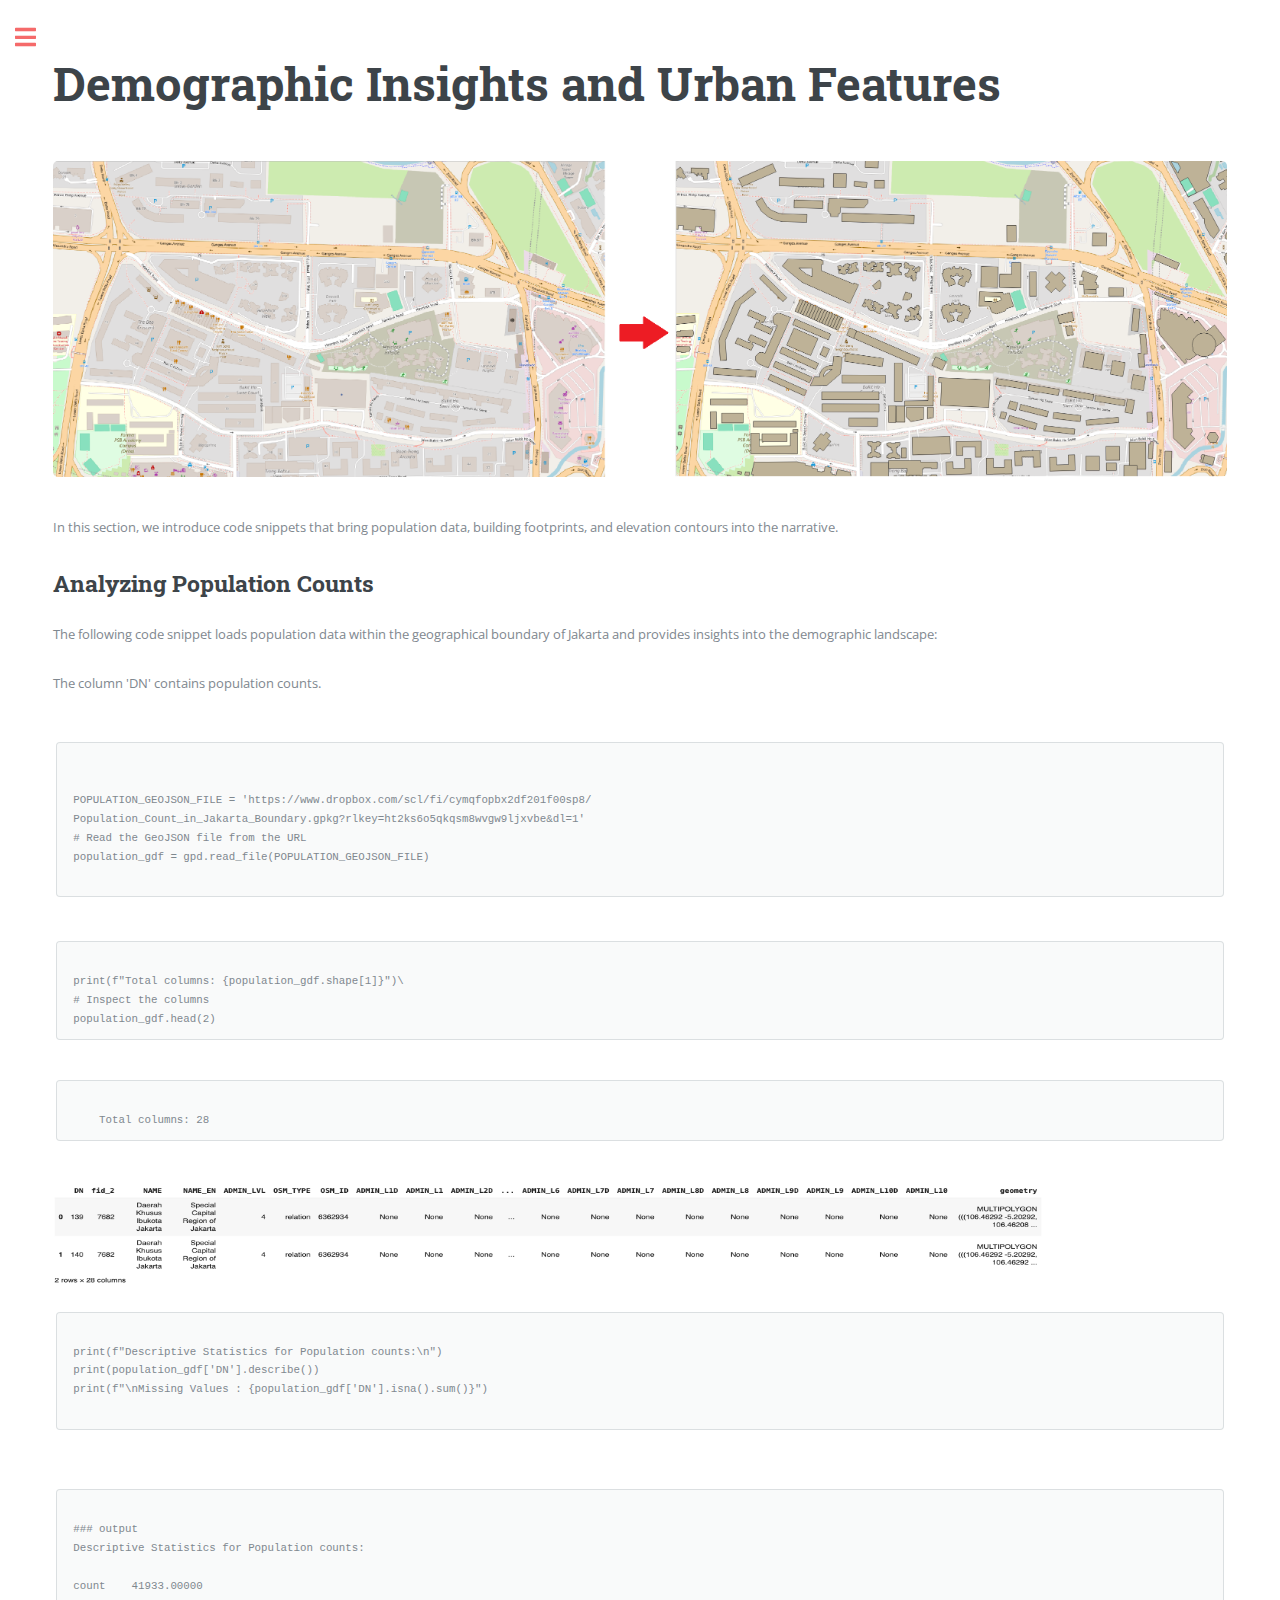
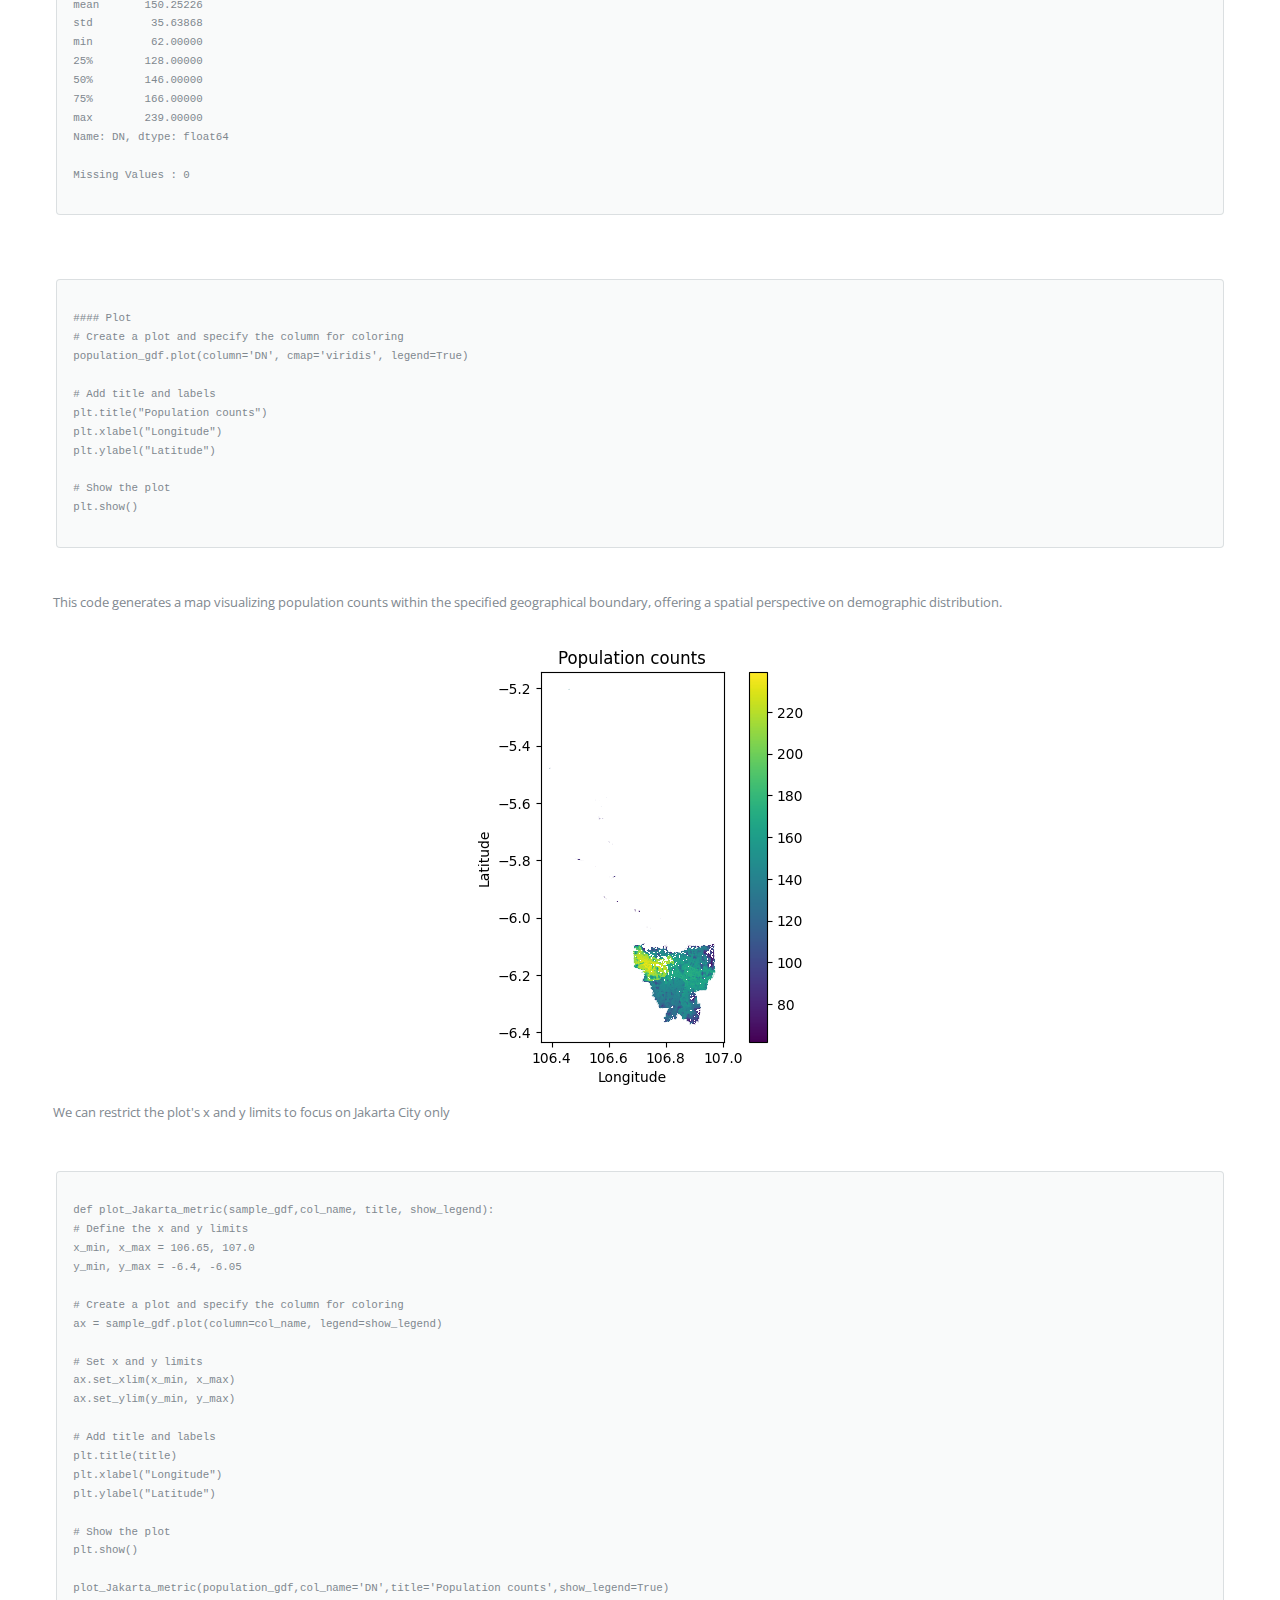
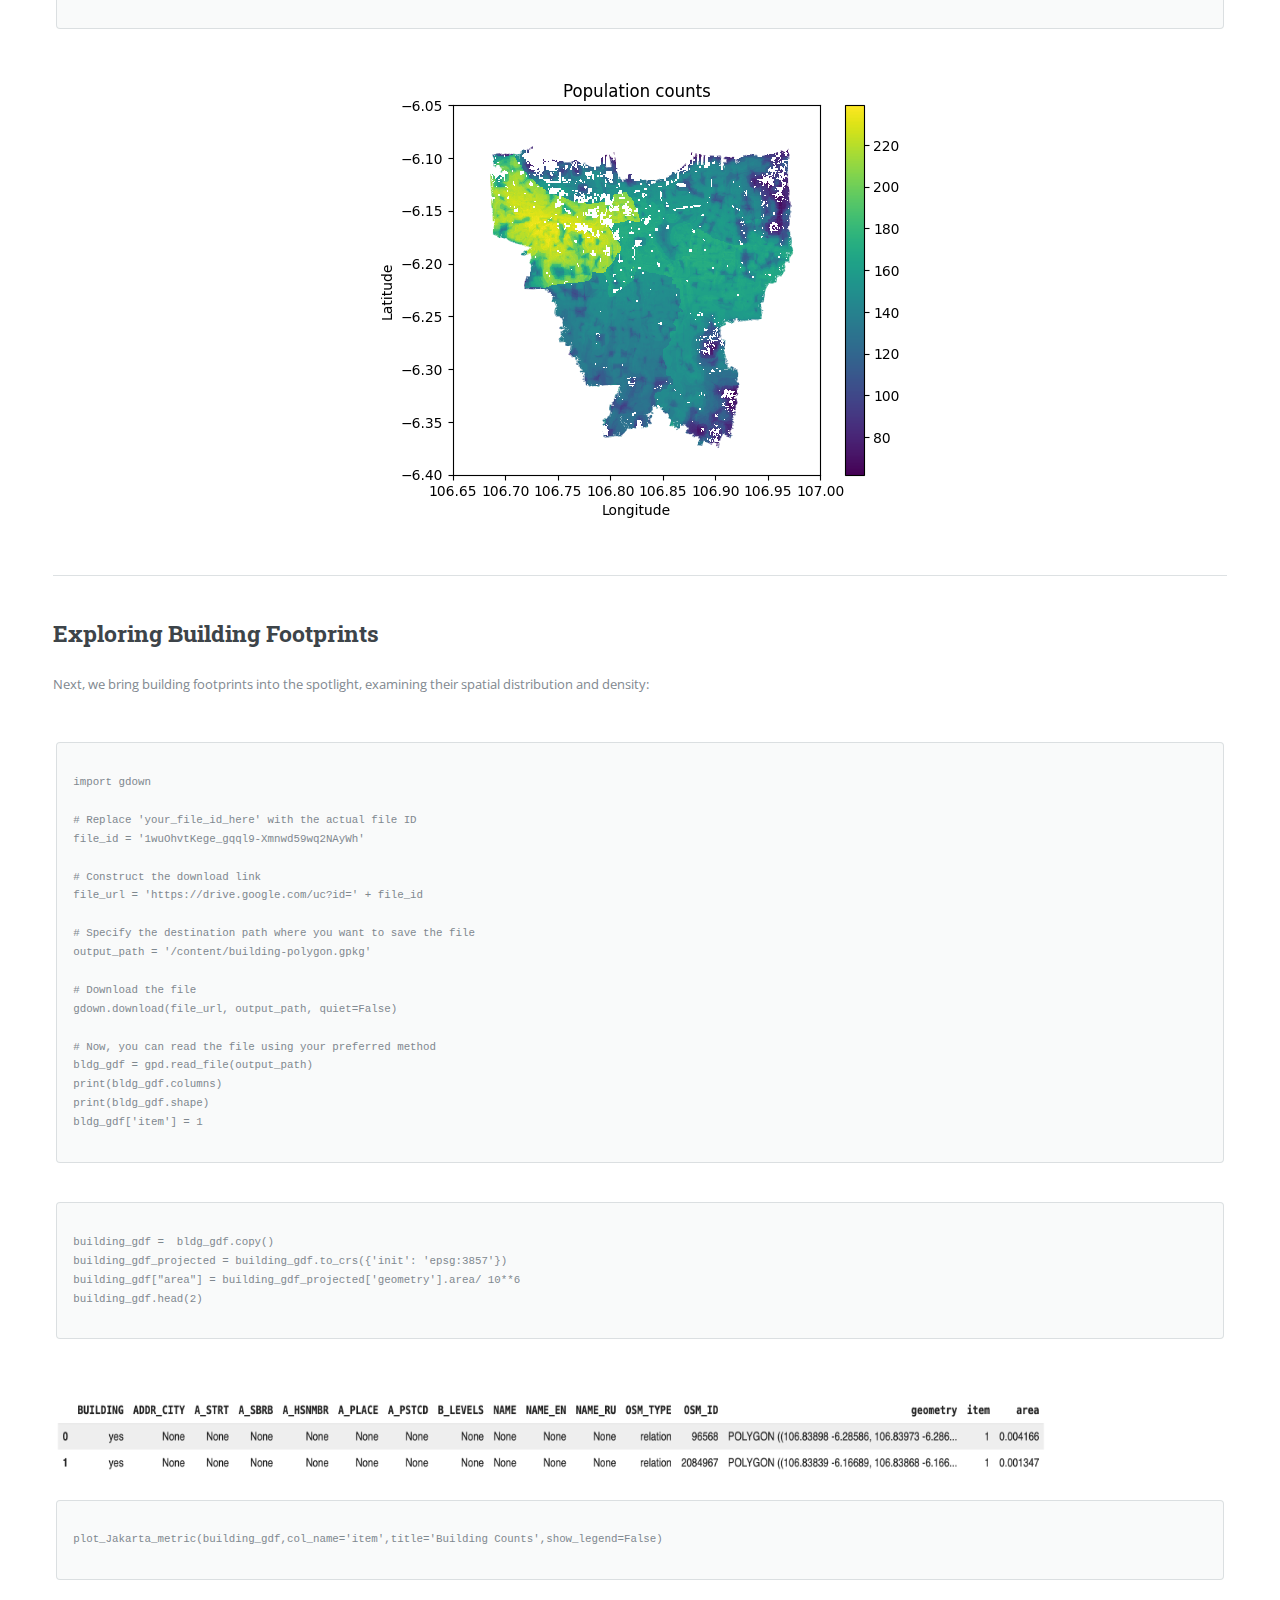
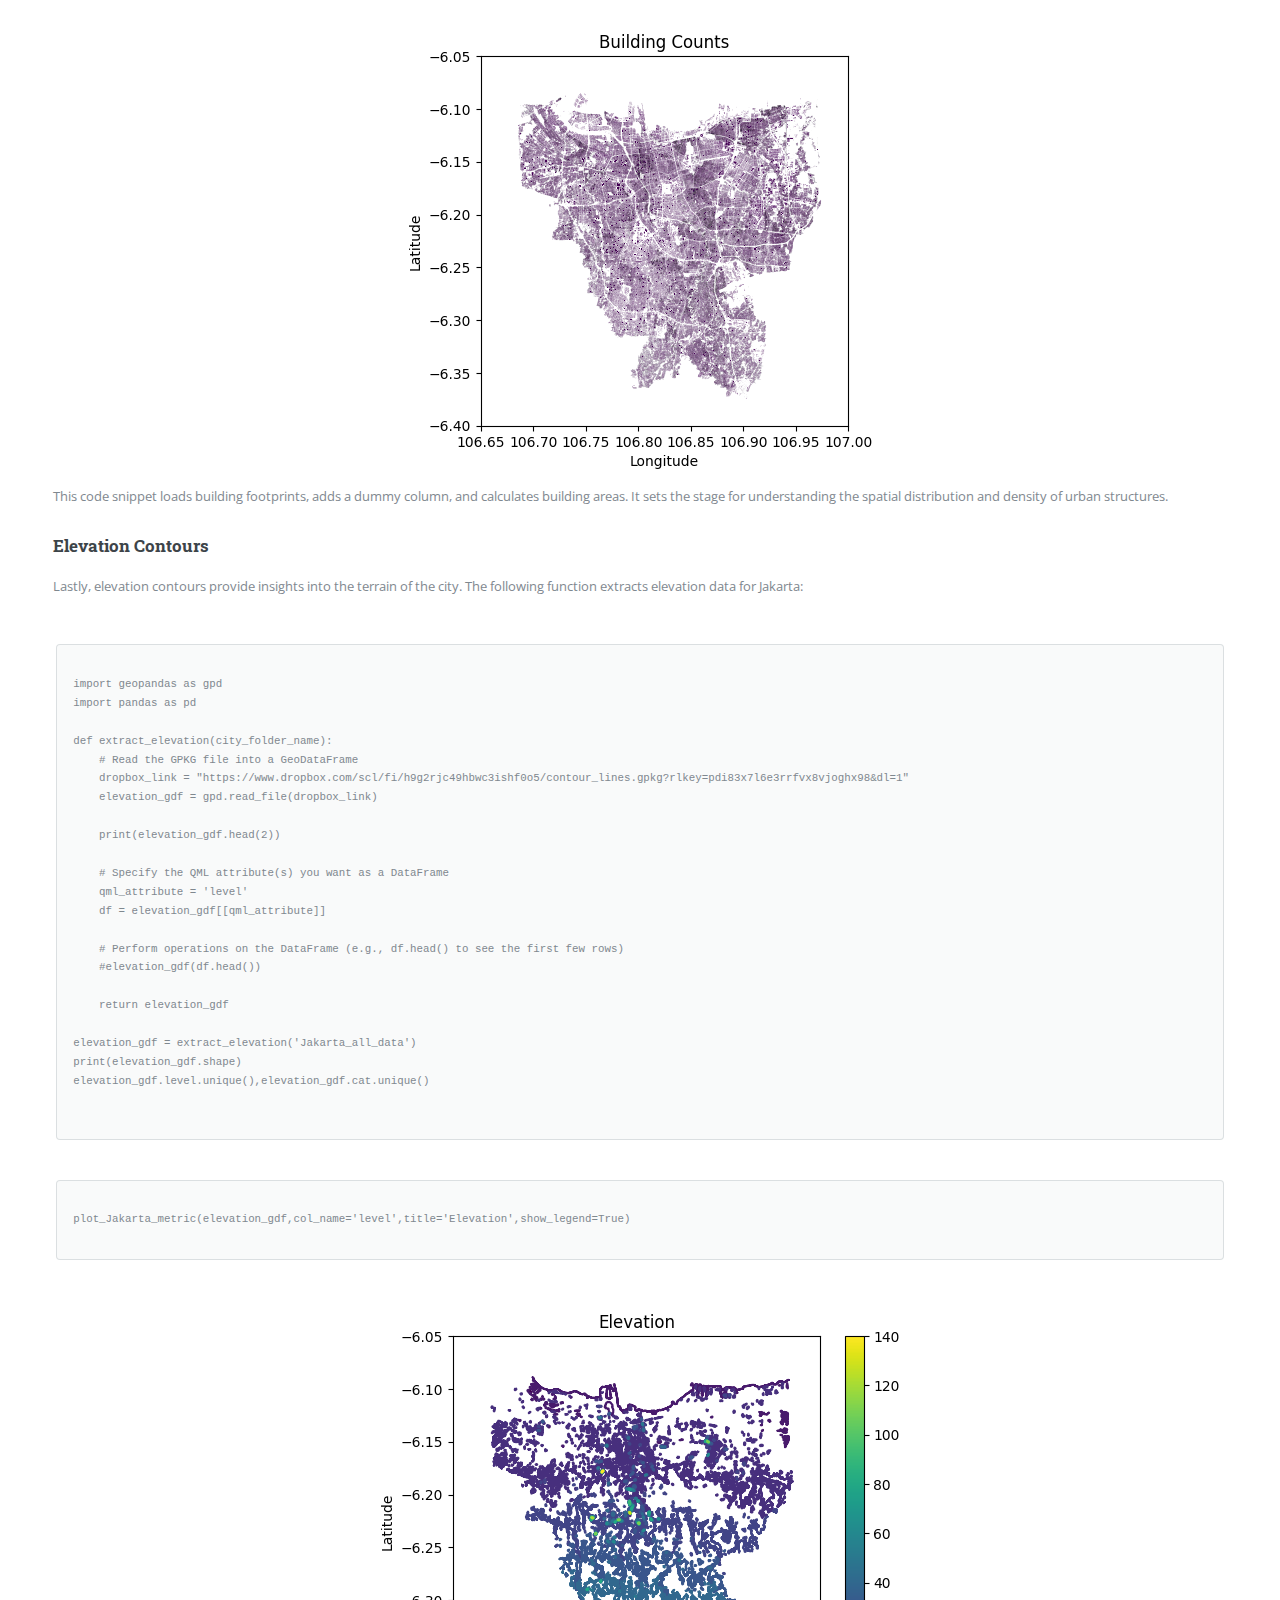
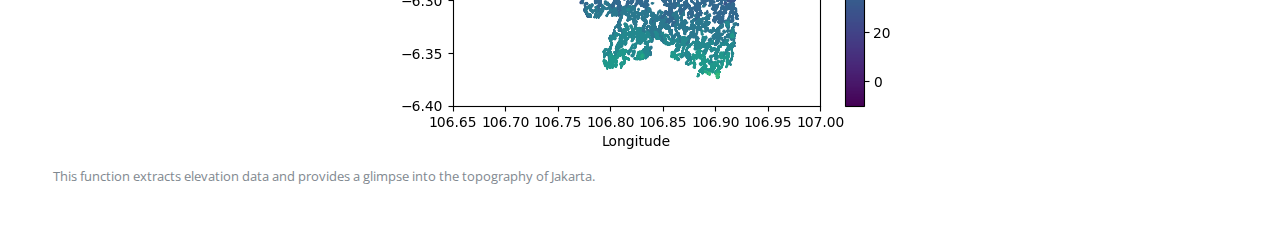
==== demographic_insights.html @ ab436883 "initial commit" ====
<!DOCTYPE HTML>
<!--
	Editorial by HTML5 UP
	html5up.net | @ajlkn
	Free for personal and commercial use under the CCA 3.0 license (html5up.net/license)
-->
<html>
	<head>
		<title>Walkable Southeast Asia</title>
		<meta charset="utf-8" />
		<meta name="viewport" content="width=device-width, initial-scale=1, user-scalable=no" />
		<link rel="stylesheet" href="assets/css/main.css" />
	</head>
	<body class="is-preload">

		<!-- Wrapper -->
			<div id="wrapper">

				<!-- Main -->
					<div id="main">
						<div class="inner">

							<!-- Header -->
							


							<!-- Content -->
								<section>
									<header class="main">
										<h1>Demographic Insights and Urban Features</h1>
									</header>

									<span class="image main"><img src="Picture3.png" alt="" style="width: 100%;" /></span>


                                    <p>In this section, we introduce code snippets that bring population data, building footprints, and elevation contours into the narrative. </p>

									<h2>Analyzing Population Counts </h2>


                                    <p>The following code snippet loads population data within the geographical boundary of Jakarta and provides insights into the demographic landscape: </p>
                                    <p>The column 'DN' contains population counts.</p>
<pre>
    <code>

POPULATION_GEOJSON_FILE = 'https://www.dropbox.com/scl/fi/cymqfopbx2df201f00sp8/
Population_Count_in_Jakarta_Boundary.gpkg?rlkey=ht2ks6o5qkqsm8wvgw9ljxvbe&dl=1'
# Read the GeoJSON file from the URL
population_gdf = gpd.read_file(POPULATION_GEOJSON_FILE)
    </code>
</pre>

<pre>
<code>
print(f"Total columns: {population_gdf.shape[1]}")\
# Inspect the columns
population_gdf.head(2)
</code>

<code>
    Total columns: 28
</code>
</pre>
                                    <img src="Screenshot.png" alt="" width="990" height="100">

<pre>
    <code>
print(f"Descriptive Statistics for Population counts:\n")
print(population_gdf['DN'].describe())
print(f"\nMissing Values : {population_gdf['DN'].isna().sum()}")
    </code>

    <code>
### output
Descriptive Statistics for Population counts:

count    41933.00000
mean       150.25226
std         35.63868
min         62.00000
25%        128.00000
50%        146.00000
75%        166.00000
max        239.00000
Name: DN, dtype: float64

Missing Values : 0
    </code>
</pre>

									


<pre>
    <code>
#### Plot
# Create a plot and specify the column for coloring
population_gdf.plot(column='DN', cmap='viridis', legend=True)

# Add title and labels
plt.title("Population counts")
plt.xlabel("Longitude")
plt.ylabel("Latitude")

# Show the plot
plt.show()
    </code>
</pre>
                                    <p>This code generates a map visualizing population counts within the specified geographical boundary, offering a spatial perspective on demographic distribution. </p>

                                    <div style="text-align: center;">
                                    <img src="population_count.png" alt="">
                                    </div>

                                    <p>We can restrict the plot's x and y limits to focus on Jakarta City only</p>

<pre>
    <code>
def plot_Jakarta_metric(sample_gdf,col_name, title, show_legend):
# Define the x and y limits
x_min, x_max = 106.65, 107.0
y_min, y_max = -6.4, -6.05

# Create a plot and specify the column for coloring
ax = sample_gdf.plot(column=col_name, legend=show_legend)

# Set x and y limits
ax.set_xlim(x_min, x_max)
ax.set_ylim(y_min, y_max)

# Add title and labels
plt.title(title)
plt.xlabel("Longitude")
plt.ylabel("Latitude")

# Show the plot
plt.show()

plot_Jakarta_metric(population_gdf,col_name='DN',title='Population counts',show_legend=True)
    </code>
</pre>
                                    <div style="text-align:center">
                                    <img src="population_jakarta.png" alt="">
                                    </div>
                                    <hr class="major" />

                                    <h2>Exploring Building Footprints </h2>
                                    <p>Next, we bring building footprints into the spotlight, examining their spatial distribution and density: </p>
<pre>
    <code>
import gdown

# Replace 'your_file_id_here' with the actual file ID
file_id = '1wuOhvtKege_gqql9-Xmnwd59wq2NAyWh'

# Construct the download link
file_url = 'https://drive.google.com/uc?id=' + file_id

# Specify the destination path where you want to save the file
output_path = '/content/building-polygon.gpkg'

# Download the file
gdown.download(file_url, output_path, quiet=False)

# Now, you can read the file using your preferred method
bldg_gdf = gpd.read_file(output_path)
print(bldg_gdf.columns)
print(bldg_gdf.shape)
bldg_gdf['item'] = 1
    </code>
    <code>
building_gdf =  bldg_gdf.copy()
building_gdf_projected = building_gdf.to_crs({'init': 'epsg:3857'})
building_gdf["area"] = building_gdf_projected['geometry'].area/ 10**6
building_gdf.head(2)
    </code>
    </pre>
                                    <div>
                                    <img src="building_image.png" alt="" width="995", height="70" >
                                    </div> 

<pre>
    <code>
plot_Jakarta_metric(building_gdf,col_name='item',title='Building Counts',show_legend=False)
    </code>
</pre>

                                    <div style="text-align:center">
                                    <img src="building.png" alt="">
                                    </div>
                                    <p>This code snippet loads building footprints, adds a dummy column, and calculates building areas. It sets the stage for understanding the spatial distribution and density of urban structures. </p>

                                    <h3>Elevation Contours </h3>

                                    <p>Lastly, elevation contours provide insights into the terrain of the city. The following function extracts elevation data for Jakarta:  </p>
<pre>
    <code>
import geopandas as gpd
import pandas as pd

def extract_elevation(city_folder_name):
    # Read the GPKG file into a GeoDataFrame
    dropbox_link = "https://www.dropbox.com/scl/fi/h9g2rjc49hbwc3ishf0o5/contour_lines.gpkg?rlkey=pdi83x7l6e3rrfvx8vjoghx98&dl=1"
    elevation_gdf = gpd.read_file(dropbox_link)

    print(elevation_gdf.head(2))

    # Specify the QML attribute(s) you want as a DataFrame
    qml_attribute = 'level'
    df = elevation_gdf[[qml_attribute]]

    # Perform operations on the DataFrame (e.g., df.head() to see the first few rows)
    #elevation_gdf(df.head())

    return elevation_gdf

elevation_gdf = extract_elevation('Jakarta_all_data')
print(elevation_gdf.shape)
elevation_gdf.level.unique(),elevation_gdf.cat.unique()
        
    </code>
    <code>
plot_Jakarta_metric(elevation_gdf,col_name='level',title='Elevation',show_legend=True)
    </code>
</pre>
                                    <div style="text-align: center;">
                                    <img src="elevation.png" alt="">
                                    </div>

                                        <!-- <Inset elevation function here>  -->
                                        
                                        
                                    <p>This function extracts elevation data and provides a glimpse into the topography of Jakarta.</p>

								</section>

						</div>
					</div>

				<!-- Sidebar -->
					<div id="sidebar">
						<div class="inner">


							<!-- Menu -->
								<nav id="menu">
									<header class="major">
										<h2>Menu</h2>
									</header>
									<ul>
										<li><a href="index.html">Homepage</a></li>
										<li><a href="pedestrian_network.html">Extracting Pedestrian Networks: A Boundary-Based Approach</a></li>
										<li><a href="Unveiling_network.html">Unveiling the Pedestrian Network </a></li>
										<li><a href="Quantifying_walkability.html">Quantifying Walkability: Measuring Network Length </a></li>
										<li><a href="Quantifying2_walkability.html">Quantifying Walkability: Assessing Network Density  </a></li>
										<li><a href="uncovering_intersections.html">Uncovering Intersections: Analyzing Intersection Density</a></li>
										<li><a href="demographic_insights.html">Demographic Insights and Urban Features</a></li>
										<li><a href="unveiling_walkability.html">Unveiling Walkability Metrics: Isochrone Analysis</a></li>
										<li><a href="unveiling_spatial.html">Unveiling Spatial Overlap: Walkability Metrics in Action</a></li>
										<li><a href="datasets.html">Datasets</a></li>
                                        <li><a href="poster.html">UROP Poster</a></li>

                
									</ul>
								</nav>
						</div>
					</div>
			</div>

		<!-- Scripts -->
			<script src="assets/js/jquery.min.js"></script>
			<script src="assets/js/browser.min.js"></script>
			<script src="assets/js/breakpoints.min.js"></script>
			<script src="assets/js/util.js"></script>
			<script src="assets/js/main.js"></script>

	</body>
</html>
---- assets/css/main.css ----
@import url(fontawesome-all.min.css);
@import url("https://fonts.googleapis.com/css?family=Open+Sans:400,600,400italic,600italic|Roboto+Slab:400,700");
/*
	Editorial by HTML5 UP
	html5up.net | @ajlkn
	Free for personal and commercial use under the CCA 3.0 license (html5up.net/license)
*/
html, body, div, span, applet, object,
iframe, h1, h2, h3, h4, h5, h6, p, blockquote,
pre, a, abbr, acronym, address, big, cite,
code, del, dfn, em, img, ins, kbd, q, s, samp,
small, strike, strong, sub, sup, tt, var, b,
u, i, center, dl, dt, dd, ol, ul, li, fieldset,
form, label, legend, table, caption, tbody,
tfoot, thead, tr, th, td, article, aside,
canvas, details, embed, figure, figcaption,
footer, header, hgroup, menu, nav, output, ruby,
section, summary, time, mark, audio, video {
  margin: 0;
  padding: 0;
  border: 0;
  font-size: 100%;
  font: inherit;
  vertical-align: baseline; }

article, aside, details, figcaption, figure,
footer, header, hgroup, menu, nav, section {
  display: block; }

body {
  line-height: 1; }

ol, ul {
  list-style: none; }

blockquote, q {
  quotes: none; }
  blockquote:before, blockquote:after, q:before, q:after {
    content: '';
    content: none; }

table {
  border-collapse: collapse;
  border-spacing: 0; }

body {
  -webkit-text-size-adjust: none; }

mark {
  background-color: transparent;
  color: inherit; }

input::-moz-focus-inner {
  border: 0;
  padding: 0; }

input, select, textarea {
  -moz-appearance: none;
  -webkit-appearance: none;
  -ms-appearance: none;
  appearance: none; }

/* Basic */
@-ms-viewport {
  width: device-width; }

body {
  -ms-overflow-style: scrollbar; }

@media screen and (max-width: 480px) {
  html, body {
    min-width: 320px; } }

html {
  box-sizing: border-box; }

*, *:before, *:after {
  box-sizing: inherit; }

body {
  background: #ffffff; }
  body.is-preload *, body.is-preload *:before, body.is-preload *:after, body.is-resizing *, body.is-resizing *:before, body.is-resizing *:after {
    -moz-animation: none !important;
    -webkit-animation: none !important;
    -ms-animation: none !important;
    animation: none !important;
    -moz-transition: none !important;
    -webkit-transition: none !important;
    -ms-transition: none !important;
    transition: none !important; }

/* Type */
body, input, select, textarea {
  color: #7f888f;
  font-family: "Open Sans", sans-serif;
  font-size: 13pt;
  font-weight: 400;
  line-height: 1.65; }
  @media screen and (max-width: 1680px) {
    body, input, select, textarea {
      font-size: 11pt; } }
  @media screen and (max-width: 1280px) {
    body, input, select, textarea {
      font-size: 10pt; } }
  @media screen and (max-width: 360px) {
    body, input, select, textarea {
      font-size: 9pt; } }

a {
  -moz-transition: color 0.2s ease-in-out, border-bottom-color 0.2s ease-in-out;
  -webkit-transition: color 0.2s ease-in-out, border-bottom-color 0.2s ease-in-out;
  -ms-transition: color 0.2s ease-in-out, border-bottom-color 0.2s ease-in-out;
  transition: color 0.2s ease-in-out, border-bottom-color 0.2s ease-in-out;
  border-bottom: dotted 1px;
  color: #f56a6a;
  text-decoration: none; }
  a:hover {
    border-bottom-color: #f56a6a;
    color: #f56a6a !important; }
    a:hover strong {
      color: inherit; }

strong, b {
  color: #3d4449;
  font-weight: 600; }

em, i {
  font-style: italic; }

p {
  margin: 0 0 2em 0; }

h1, h2, h3, h4, h5, h6 {
  color: #3d4449;
  font-family: "Roboto Slab", serif;
  font-weight: 700;
  line-height: 1.5;
  margin: 0 0 1em 0; }
  h1 a, h2 a, h3 a, h4 a, h5 a, h6 a {
    color: inherit;
    text-decoration: none;
    border-bottom: 0; }

h1 {
  font-size: 4em;
  margin: 0 0 0.5em 0;
  line-height: 1.3; }

h2 {
  font-size: 1.75em; }

h3 {
  font-size: 1.25em; }

h4 {
  font-size: 1.1em; }

h5 {
  font-size: 0.9em; }

h6 {
  font-size: 0.7em; }

@media screen and (max-width: 1680px) {
  h1 {
    font-size: 3.5em; } }

@media screen and (max-width: 980px) {
  h1 {
    font-size: 3.25em; } }

@media screen and (max-width: 736px) {
  h1 {
    font-size: 2em;
    line-height: 1.4; }
  h2 {
    font-size: 1.5em; } }

sub {
  font-size: 0.8em;
  position: relative;
  top: 0.5em; }

sup {
  font-size: 0.8em;
  position: relative;
  top: -0.5em; }

blockquote {
  border-left: solid 3px rgba(210, 215, 217, 0.75);
  font-style: italic;
  margin: 0 0 2em 0;
  padding: 0.5em 0 0.5em 2em; }

code {
  background: rgba(230, 235, 237, 0.25);
  border-radius: 0.375em;
  border: solid 1px rgba(210, 215, 217, 0.75);
  font-family: "Courier New", monospace;
  font-size: 0.9em;
  margin: 0 0.25em;
  padding: 0.25em 0.65em; }

pre {
  -webkit-overflow-scrolling: touch;
  font-family: "Courier New", monospace;
  font-size: 0.9em;
  margin: 0 0 2em 0; }
  pre code {
    display: block;
    line-height: 1.75;
    padding: 1em 1.5em;
    overflow-x: visible; 

  }


hr {
  border: 0;
  border-bottom: solid 1px rgba(210, 215, 217, 0.75);
  margin: 2em 0; }
  hr.major {
    margin: 3em 0; }

.align-left {
  text-align: left; }

.align-center {
  text-align: center; }

.align-right {
  text-align: right; }

/* Row */
.row {
  display: flex;
  flex-wrap: wrap;
  box-sizing: border-box;
  align-items: stretch; }
  .row > * {
    box-sizing: border-box; }
  .row.gtr-uniform > * > :last-child {
    margin-bottom: 0; }
  .row.aln-left {
    justify-content: flex-start; }
  .row.aln-center {
    justify-content: center; }
  .row.aln-right {
    justify-content: flex-end; }
  .row.aln-top {
    align-items: flex-start; }
  .row.aln-middle {
    align-items: center; }
  .row.aln-bottom {
    align-items: flex-end; }
  .row > .imp {
    order: -1; }
  .row > .col-1 {
    width: 8.33333%; }
  .row > .off-1 {
    margin-left: 8.33333%; }
  .row > .col-2 {
    width: 16.66667%; }
  .row > .off-2 {
    margin-left: 16.66667%; }
  .row > .col-3 {
    width: 25%; }
  .row > .off-3 {
    margin-left: 25%; }
  .row > .col-4 {
    width: 33.33333%; }
  .row > .off-4 {
    margin-left: 33.33333%; }
  .row > .col-5 {
    width: 41.66667%; }
  .row > .off-5 {
    margin-left: 41.66667%; }
  .row > .col-6 {
    width: 50%; }
  .row > .off-6 {
    margin-left: 50%; }
  .row > .col-7 {
    width: 58.33333%; }
  .row > .off-7 {
    margin-left: 58.33333%; }
  .row > .col-8 {
    width: 66.66667%; }
  .row > .off-8 {
    margin-left: 66.66667%; }
  .row > .col-9 {
    width: 75%; }
  .row > .off-9 {
    margin-left: 75%; }
  .row > .col-10 {
    width: 83.33333%; }
  .row > .off-10 {
    margin-left: 83.33333%; }
  .row > .col-11 {
    width: 91.66667%; }
  .row > .off-11 {
    margin-left: 91.66667%; }
  .row > .col-12 {
    width: 100%; }
  .row > .off-12 {
    margin-left: 100%; }
  .row.gtr-0 {
    margin-top: 0;
    margin-left: 0em; }
    .row.gtr-0 > * {
      padding: 0 0 0 0em; }
    .row.gtr-0.gtr-uniform {
      margin-top: 0em; }
      .row.gtr-0.gtr-uniform > * {
        padding-top: 0em; }
  .row.gtr-25 {
    margin-top: 0;
    margin-left: -0.375em; }
    .row.gtr-25 > * {
      padding: 0 0 0 0.375em; }
    .row.gtr-25.gtr-uniform {
      margin-top: -0.375em; }
      .row.gtr-25.gtr-uniform > * {
        padding-top: 0.375em; }
  .row.gtr-50 {
    margin-top: 0;
    margin-left: -0.75em; }
    .row.gtr-50 > * {
      padding: 0 0 0 0.75em; }
    .row.gtr-50.gtr-uniform {
      margin-top: -0.75em; }
      .row.gtr-50.gtr-uniform > * {
        padding-top: 0.75em; }
  .row {
    margin-top: 0;
    margin-left: -1.5em; }
    .row > * {
      padding: 0 0 0 1.5em; }
    .row.gtr-uniform {
      margin-top: -1.5em; }
      .row.gtr-uniform > * {
        padding-top: 1.5em; }
  .row.gtr-150 {
    margin-top: 0;
    margin-left: -2.25em; }
    .row.gtr-150 > * {
      padding: 0 0 0 2.25em; }
    .row.gtr-150.gtr-uniform {
      margin-top: -2.25em; }
      .row.gtr-150.gtr-uniform > * {
        padding-top: 2.25em; }
  .row.gtr-200 {
    margin-top: 0;
    margin-left: -3em; }
    .row.gtr-200 > * {
      padding: 0 0 0 3em; }
    .row.gtr-200.gtr-uniform {
      margin-top: -3em; }
      .row.gtr-200.gtr-uniform > * {
        padding-top: 3em; }
  @media screen and (max-width: 1680px) {
    .row {
      display: flex;
      flex-wrap: wrap;
      box-sizing: border-box;
      align-items: stretch; }
      .row > * {
        box-sizing: border-box; }
      .row.gtr-uniform > * > :last-child {
        margin-bottom: 0; }
      .row.aln-left {
        justify-content: flex-start; }
      .row.aln-center {
        justify-content: center; }
      .row.aln-right {
        justify-content: flex-end; }
      .row.aln-top {
        align-items: flex-start; }
      .row.aln-middle {
        align-items: center; }
      .row.aln-bottom {
        align-items: flex-end; }
      .row > .imp-xlarge {
        order: -1; }
      .row > .col-1-xlarge {
        width: 8.33333%; }
      .row > .off-1-xlarge {
        margin-left: 8.33333%; }
      .row > .col-2-xlarge {
        width: 16.66667%; }
      .row > .off-2-xlarge {
        margin-left: 16.66667%; }
      .row > .col-3-xlarge {
        width: 25%; }
      .row > .off-3-xlarge {
        margin-left: 25%; }
      .row > .col-4-xlarge {
        width: 33.33333%; }
      .row > .off-4-xlarge {
        margin-left: 33.33333%; }
      .row > .col-5-xlarge {
        width: 41.66667%; }
      .row > .off-5-xlarge {
        margin-left: 41.66667%; }
      .row > .col-6-xlarge {
        width: 50%; }
      .row > .off-6-xlarge {
        margin-left: 50%; }
      .row > .col-7-xlarge {
        width: 58.33333%; }
      .row > .off-7-xlarge {
        margin-left: 58.33333%; }
      .row > .col-8-xlarge {
        width: 66.66667%; }
      .row > .off-8-xlarge {
        margin-left: 66.66667%; }
      .row > .col-9-xlarge {
        width: 75%; }
      .row > .off-9-xlarge {
        margin-left: 75%; }
      .row > .col-10-xlarge {
        width: 83.33333%; }
      .row > .off-10-xlarge {
        margin-left: 83.33333%; }
      .row > .col-11-xlarge {
        width: 91.66667%; }
      .row > .off-11-xlarge {
        margin-left: 91.66667%; }
      .row > .col-12-xlarge {
        width: 100%; }
      .row > .off-12-xlarge {
        margin-left: 100%; }
      .row.gtr-0 {
        margin-top: 0;
        margin-left: 0em; }
        .row.gtr-0 > * {
          padding: 0 0 0 0em; }
        .row.gtr-0.gtr-uniform {
          margin-top: 0em; }
          .row.gtr-0.gtr-uniform > * {
            padding-top: 0em; }
      .row.gtr-25 {
        margin-top: 0;
        margin-left: -0.375em; }
        .row.gtr-25 > * {
          padding: 0 0 0 0.375em; }
        .row.gtr-25.gtr-uniform {
          margin-top: -0.375em; }
          .row.gtr-25.gtr-uniform > * {
            padding-top: 0.375em; }
      .row.gtr-50 {
        margin-top: 0;
        margin-left: -0.75em; }
        .row.gtr-50 > * {
          padding: 0 0 0 0.75em; }
        .row.gtr-50.gtr-uniform {
          margin-top: -0.75em; }
          .row.gtr-50.gtr-uniform > * {
            padding-top: 0.75em; }
      .row {
        margin-top: 0;
        margin-left: -1.5em; }
        .row > * {
          padding: 0 0 0 1.5em; }
        .row.gtr-uniform {
          margin-top: -1.5em; }
          .row.gtr-uniform > * {
            padding-top: 1.5em; }
      .row.gtr-150 {
        margin-top: 0;
        margin-left: -2.25em; }
        .row.gtr-150 > * {
          padding: 0 0 0 2.25em; }
        .row.gtr-150.gtr-uniform {
          margin-top: -2.25em; }
          .row.gtr-150.gtr-uniform > * {
            padding-top: 2.25em; }
      .row.gtr-200 {
        margin-top: 0;
        margin-left: -3em; }
        .row.gtr-200 > * {
          padding: 0 0 0 3em; }
        .row.gtr-200.gtr-uniform {
          margin-top: -3em; }
          .row.gtr-200.gtr-uniform > * {
            padding-top: 3em; } }
  @media screen and (max-width: 1280px) {
    .row {
      display: flex;
      flex-wrap: wrap;
      box-sizing: border-box;
      align-items: stretch; }
      .row > * {
        box-sizing: border-box; }
      .row.gtr-uniform > * > :last-child {
        margin-bottom: 0; }
      .row.aln-left {
        justify-content: flex-start; }
      .row.aln-center {
        justify-content: center; }
      .row.aln-right {
        justify-content: flex-end; }
      .row.aln-top {
        align-items: flex-start; }
      .row.aln-middle {
        align-items: center; }
      .row.aln-bottom {
        align-items: flex-end; }
      .row > .imp-large {
        order: -1; }
      .row > .col-1-large {
        width: 8.33333%; }
      .row > .off-1-large {
        margin-left: 8.33333%; }
      .row > .col-2-large {
        width: 16.66667%; }
      .row > .off-2-large {
        margin-left: 16.66667%; }
      .row > .col-3-large {
        width: 25%; }
      .row > .off-3-large {
        margin-left: 25%; }
      .row > .col-4-large {
        width: 33.33333%; }
      .row > .off-4-large {
        margin-left: 33.33333%; }
      .row > .col-5-large {
        width: 41.66667%; }
      .row > .off-5-large {
        margin-left: 41.66667%; }
      .row > .col-6-large {
        width: 50%; }
      .row > .off-6-large {
        margin-left: 50%; }
      .row > .col-7-large {
        width: 58.33333%; }
      .row > .off-7-large {
        margin-left: 58.33333%; }
      .row > .col-8-large {
        width: 66.66667%; }
      .row > .off-8-large {
        margin-left: 66.66667%; }
      .row > .col-9-large {
        width: 75%; }
      .row > .off-9-large {
        margin-left: 75%; }
      .row > .col-10-large {
        width: 83.33333%; }
      .row > .off-10-large {
        margin-left: 83.33333%; }
      .row > .col-11-large {
        width: 91.66667%; }
      .row > .off-11-large {
        margin-left: 91.66667%; }
      .row > .col-12-large {
        width: 100%; }
      .row > .off-12-large {
        margin-left: 100%; }
      .row.gtr-0 {
        margin-top: 0;
        margin-left: 0em; }
        .row.gtr-0 > * {
          padding: 0 0 0 0em; }
        .row.gtr-0.gtr-uniform {
          margin-top: 0em; }
          .row.gtr-0.gtr-uniform > * {
            padding-top: 0em; }
      .row.gtr-25 {
        margin-top: 0;
        margin-left: -0.375em; }
        .row.gtr-25 > * {
          padding: 0 0 0 0.375em; }
        .row.gtr-25.gtr-uniform {
          margin-top: -0.375em; }
          .row.gtr-25.gtr-uniform > * {
            padding-top: 0.375em; }
      .row.gtr-50 {
        margin-top: 0;
        margin-left: -0.75em; }
        .row.gtr-50 > * {
          padding: 0 0 0 0.75em; }
        .row.gtr-50.gtr-uniform {
          margin-top: -0.75em; }
          .row.gtr-50.gtr-uniform > * {
            padding-top: 0.75em; }
      .row {
        margin-top: 0;
        margin-left: -1.5em; }
        .row > * {
          padding: 0 0 0 1.5em; }
        .row.gtr-uniform {
          margin-top: -1.5em; }
          .row.gtr-uniform > * {
            padding-top: 1.5em; }
      .row.gtr-150 {
        margin-top: 0;
        margin-left: -2.25em; }
        .row.gtr-150 > * {
          padding: 0 0 0 2.25em; }
        .row.gtr-150.gtr-uniform {
          margin-top: -2.25em; }
          .row.gtr-150.gtr-uniform > * {
            padding-top: 2.25em; }
      .row.gtr-200 {
        margin-top: 0;
        margin-left: -3em; }
        .row.gtr-200 > * {
          padding: 0 0 0 3em; }
        .row.gtr-200.gtr-uniform {
          margin-top: -3em; }
          .row.gtr-200.gtr-uniform > * {
            padding-top: 3em; } }
  @media screen and (max-width: 980px) {
    .row {
      display: flex;
      flex-wrap: wrap;
      box-sizing: border-box;
      align-items: stretch; }
      .row > * {
        box-sizing: border-box; }
      .row.gtr-uniform > * > :last-child {
        margin-bottom: 0; }
      .row.aln-left {
        justify-content: flex-start; }
      .row.aln-center {
        justify-content: center; }
      .row.aln-right {
        justify-content: flex-end; }
      .row.aln-top {
        align-items: flex-start; }
      .row.aln-middle {
        align-items: center; }
      .row.aln-bottom {
        align-items: flex-end; }
      .row > .imp-medium {
        order: -1; }
      .row > .col-1-medium {
        width: 8.33333%; }
      .row > .off-1-medium {
        margin-left: 8.33333%; }
      .row > .col-2-medium {
        width: 16.66667%; }
      .row > .off-2-medium {
        margin-left: 16.66667%; }
      .row > .col-3-medium {
        width: 25%; }
      .row > .off-3-medium {
        margin-left: 25%; }
      .row > .col-4-medium {
        width: 33.33333%; }
      .row > .off-4-medium {
        margin-left: 33.33333%; }
      .row > .col-5-medium {
        width: 41.66667%; }
      .row > .off-5-medium {
        margin-left: 41.66667%; }
      .row > .col-6-medium {
        width: 50%; }
      .row > .off-6-medium {
        margin-left: 50%; }
      .row > .col-7-medium {
        width: 58.33333%; }
      .row > .off-7-medium {
        margin-left: 58.33333%; }
      .row > .col-8-medium {
        width: 66.66667%; }
      .row > .off-8-medium {
        margin-left: 66.66667%; }
      .row > .col-9-medium {
        width: 75%; }
      .row > .off-9-medium {
        margin-left: 75%; }
      .row > .col-10-medium {
        width: 83.33333%; }
      .row > .off-10-medium {
        margin-left: 83.33333%; }
      .row > .col-11-medium {
        width: 91.66667%; }
      .row > .off-11-medium {
        margin-left: 91.66667%; }
      .row > .col-12-medium {
        width: 100%; }
      .row > .off-12-medium {
        margin-left: 100%; }
      .row.gtr-0 {
        margin-top: 0;
        margin-left: 0em; }
        .row.gtr-0 > * {
          padding: 0 0 0 0em; }
        .row.gtr-0.gtr-uniform {
          margin-top: 0em; }
          .row.gtr-0.gtr-uniform > * {
            padding-top: 0em; }
      .row.gtr-25 {
        margin-top: 0;
        margin-left: -0.375em; }
        .row.gtr-25 > * {
          padding: 0 0 0 0.375em; }
        .row.gtr-25.gtr-uniform {
          margin-top: -0.375em; }
          .row.gtr-25.gtr-uniform > * {
            padding-top: 0.375em; }
      .row.gtr-50 {
        margin-top: 0;
        margin-left: -0.75em; }
        .row.gtr-50 > * {
          padding: 0 0 0 0.75em; }
        .row.gtr-50.gtr-uniform {
          margin-top: -0.75em; }
          .row.gtr-50.gtr-uniform > * {
            padding-top: 0.75em; }
      .row {
        margin-top: 0;
        margin-left: -1.5em; }
        .row > * {
          padding: 0 0 0 1.5em; }
        .row.gtr-uniform {
          margin-top: -1.5em; }
          .row.gtr-uniform > * {
            padding-top: 1.5em; }
      .row.gtr-150 {
        margin-top: 0;
        margin-left: -2.25em; }
        .row.gtr-150 > * {
          padding: 0 0 0 2.25em; }
        .row.gtr-150.gtr-uniform {
          margin-top: -2.25em; }
          .row.gtr-150.gtr-uniform > * {
            padding-top: 2.25em; }
      .row.gtr-200 {
        margin-top: 0;
        margin-left: -3em; }
        .row.gtr-200 > * {
          padding: 0 0 0 3em; }
        .row.gtr-200.gtr-uniform {
          margin-top: -3em; }
          .row.gtr-200.gtr-uniform > * {
            padding-top: 3em; } }
  @media screen and (max-width: 736px) {
    .row {
      display: flex;
      flex-wrap: wrap;
      box-sizing: border-box;
      align-items: stretch; }
      .row > * {
        box-sizing: border-box; }
      .row.gtr-uniform > * > :last-child {
        margin-bottom: 0; }
      .row.aln-left {
        justify-content: flex-start; }
      .row.aln-center {
        justify-content: center; }
      .row.aln-right {
        justify-content: flex-end; }
      .row.aln-top {
        align-items: flex-start; }
      .row.aln-middle {
        align-items: center; }
      .row.aln-bottom {
        align-items: flex-end; }
      .row > .imp-small {
        order: -1; }
      .row > .col-1-small {
        width: 8.33333%; }
      .row > .off-1-small {
        margin-left: 8.33333%; }
      .row > .col-2-small {
        width: 16.66667%; }
      .row > .off-2-small {
        margin-left: 16.66667%; }
      .row > .col-3-small {
        width: 25%; }
      .row > .off-3-small {
        margin-left: 25%; }
      .row > .col-4-small {
        width: 33.33333%; }
      .row > .off-4-small {
        margin-left: 33.33333%; }
      .row > .col-5-small {
        width: 41.66667%; }
      .row > .off-5-small {
        margin-left: 41.66667%; }
      .row > .col-6-small {
        width: 50%; }
      .row > .off-6-small {
        margin-left: 50%; }
      .row > .col-7-small {
        width: 58.33333%; }
      .row > .off-7-small {
        margin-left: 58.33333%; }
      .row > .col-8-small {
        width: 66.66667%; }
      .row > .off-8-small {
        margin-left: 66.66667%; }
      .row > .col-9-small {
        width: 75%; }
      .row > .off-9-small {
        margin-left: 75%; }
      .row > .col-10-small {
        width: 83.33333%; }
      .row > .off-10-small {
        margin-left: 83.33333%; }
      .row > .col-11-small {
        width: 91.66667%; }
      .row > .off-11-small {
        margin-left: 91.66667%; }
      .row > .col-12-small {
        width: 100%; }
      .row > .off-12-small {
        margin-left: 100%; }
      .row.gtr-0 {
        margin-top: 0;
        margin-left: 0em; }
        .row.gtr-0 > * {
          padding: 0 0 0 0em; }
        .row.gtr-0.gtr-uniform {
          margin-top: 0em; }
          .row.gtr-0.gtr-uniform > * {
            padding-top: 0em; }
      .row.gtr-25 {
        margin-top: 0;
        margin-left: -0.375em; }
        .row.gtr-25 > * {
          padding: 0 0 0 0.375em; }
        .row.gtr-25.gtr-uniform {
          margin-top: -0.375em; }
          .row.gtr-25.gtr-uniform > * {
            padding-top: 0.375em; }
      .row.gtr-50 {
        margin-top: 0;
        margin-left: -0.75em; }
        .row.gtr-50 > * {
          padding: 0 0 0 0.75em; }
        .row.gtr-50.gtr-uniform {
          margin-top: -0.75em; }
          .row.gtr-50.gtr-uniform > * {
            padding-top: 0.75em; }
      .row {
        margin-top: 0;
        margin-left: -1.5em; }
        .row > * {
          padding: 0 0 0 1.5em; }
        .row.gtr-uniform {
          margin-top: -1.5em; }
          .row.gtr-uniform > * {
            padding-top: 1.5em; }
      .row.gtr-150 {
        margin-top: 0;
        margin-left: -2.25em; }
        .row.gtr-150 > * {
          padding: 0 0 0 2.25em; }
        .row.gtr-150.gtr-uniform {
          margin-top: -2.25em; }
          .row.gtr-150.gtr-uniform > * {
            padding-top: 2.25em; }
      .row.gtr-200 {
        margin-top: 0;
        margin-left: -3em; }
        .row.gtr-200 > * {
          padding: 0 0 0 3em; }
        .row.gtr-200.gtr-uniform {
          margin-top: -3em; }
          .row.gtr-200.gtr-uniform > * {
            padding-top: 3em; } }
  @media screen and (max-width: 480px) {
    .row {
      display: flex;
      flex-wrap: wrap;
      box-sizing: border-box;
      align-items: stretch; }
      .row > * {
        box-sizing: border-box; }
      .row.gtr-uniform > * > :last-child {
        margin-bottom: 0; }
      .row.aln-left {
        justify-content: flex-start; }
      .row.aln-center {
        justify-content: center; }
      .row.aln-right {
        justify-content: flex-end; }
      .row.aln-top {
        align-items: flex-start; }
      .row.aln-middle {
        align-items: center; }
      .row.aln-bottom {
        align-items: flex-end; }
      .row > .imp-xsmall {
        order: -1; }
      .row > .col-1-xsmall {
        width: 8.33333%; }
      .row > .off-1-xsmall {
        margin-left: 8.33333%; }
      .row > .col-2-xsmall {
        width: 16.66667%; }
      .row > .off-2-xsmall {
        margin-left: 16.66667%; }
      .row > .col-3-xsmall {
        width: 25%; }
      .row > .off-3-xsmall {
        margin-left: 25%; }
      .row > .col-4-xsmall {
        width: 33.33333%; }
      .row > .off-4-xsmall {
        margin-left: 33.33333%; }
      .row > .col-5-xsmall {
        width: 41.66667%; }
      .row > .off-5-xsmall {
        margin-left: 41.66667%; }
      .row > .col-6-xsmall {
        width: 50%; }
      .row > .off-6-xsmall {
        margin-left: 50%; }
      .row > .col-7-xsmall {
        width: 58.33333%; }
      .row > .off-7-xsmall {
        margin-left: 58.33333%; }
      .row > .col-8-xsmall {
        width: 66.66667%; }
      .row > .off-8-xsmall {
        margin-left: 66.66667%; }
      .row > .col-9-xsmall {
        width: 75%; }
      .row > .off-9-xsmall {
        margin-left: 75%; }
      .row > .col-10-xsmall {
        width: 83.33333%; }
      .row > .off-10-xsmall {
        margin-left: 83.33333%; }
      .row > .col-11-xsmall {
        width: 91.66667%; }
      .row > .off-11-xsmall {
        margin-left: 91.66667%; }
      .row > .col-12-xsmall {
        width: 100%; }
      .row > .off-12-xsmall {
        margin-left: 100%; }
      .row.gtr-0 {
        margin-top: 0;
        margin-left: 0em; }
        .row.gtr-0 > * {
          padding: 0 0 0 0em; }
        .row.gtr-0.gtr-uniform {
          margin-top: 0em; }
          .row.gtr-0.gtr-uniform > * {
            padding-top: 0em; }
      .row.gtr-25 {
        margin-top: 0;
        margin-left: -0.375em; }
        .row.gtr-25 > * {
          padding: 0 0 0 0.375em; }
        .row.gtr-25.gtr-uniform {
          margin-top: -0.375em; }
          .row.gtr-25.gtr-uniform > * {
            padding-top: 0.375em; }
      .row.gtr-50 {
        margin-top: 0;
        margin-left: -0.75em; }
        .row.gtr-50 > * {
          padding: 0 0 0 0.75em; }
        .row.gtr-50.gtr-uniform {
          margin-top: -0.75em; }
          .row.gtr-50.gtr-uniform > * {
            padding-top: 0.75em; }
      .row {
        margin-top: 0;
        margin-left: -1.5em; }
        .row > * {
          padding: 0 0 0 1.5em; }
        .row.gtr-uniform {
          margin-top: -1.5em; }
          .row.gtr-uniform > * {
            padding-top: 1.5em; }
      .row.gtr-150 {
        margin-top: 0;
        margin-left: -2.25em; }
        .row.gtr-150 > * {
          padding: 0 0 0 2.25em; }
        .row.gtr-150.gtr-uniform {
          margin-top: -2.25em; }
          .row.gtr-150.gtr-uniform > * {
            padding-top: 2.25em; }
      .row.gtr-200 {
        margin-top: 0;
        margin-left: -3em; }
        .row.gtr-200 > * {
          padding: 0 0 0 3em; }
        .row.gtr-200.gtr-uniform {
          margin-top: -3em; }
          .row.gtr-200.gtr-uniform > * {
            padding-top: 3em; } }

/* Section/Article */
section.special, article.special {
  text-align: center; }

header p {
  font-family: "Roboto Slab", serif;
  font-size: 1em;
  font-weight: 400;
  letter-spacing: 0.075em;
  margin-top: -0.5em;
  text-transform: uppercase; }

header.major > :last-child {
  border-bottom: solid 3px #f56a6a;
  display: inline-block;
  margin: 0 0 2em 0;
  padding: 0 0.75em 0.5em 0; }

header.main > :last-child {
  margin: 0 0 1em 0; }

/* Form */
form {
  margin: 0 0 2em 0; }

label {
  color: #3d4449;
  display: block;
  font-size: 0.9em;
  font-weight: 600;
  margin: 0 0 1em 0; }

input[type="text"],
input[type="password"],
input[type="email"],
input[type="tel"],
input[type="search"],
input[type="url"],
select,
textarea {
  -moz-appearance: none;
  -webkit-appearance: none;
  -ms-appearance: none;
  appearance: none;
  background: #ffffff;
  border-radius: 0.375em;
  border: none;
  border: solid 1px rgba(210, 215, 217, 0.75);
  color: inherit;
  display: block;
  outline: 0;
  padding: 0 1em;
  text-decoration: none;
  width: 100%; }
  input[type="text"]:invalid,
  input[type="password"]:invalid,
  input[type="email"]:invalid,
  input[type="tel"]:invalid,
  input[type="search"]:invalid,
  input[type="url"]:invalid,
  select:invalid,
  textarea:invalid {
    box-shadow: none; }
  input[type="text"]:focus,
  input[type="password"]:focus,
  input[type="email"]:focus,
  input[type="tel"]:focus,
  input[type="search"]:focus,
  input[type="url"]:focus,
  select:focus,
  textarea:focus {
    border-color: #f56a6a;
    box-shadow: 0 0 0 1px #f56a6a; }

select {
  background-image: url("data:image/svg+xml;charset=utf8,%3Csvg xmlns='http://www.w3.org/2000/svg' width='40' height='40' preserveAspectRatio='none' viewBox='0 0 40 40'%3E%3Cpath d='M9.4,12.3l10.4,10.4l10.4-10.4c0.2-0.2,0.5-0.4,0.9-0.4c0.3,0,0.6,0.1,0.9,0.4l3.3,3.3c0.2,0.2,0.4,0.5,0.4,0.9 c0,0.4-0.1,0.6-0.4,0.9L20.7,31.9c-0.2,0.2-0.5,0.4-0.9,0.4c-0.3,0-0.6-0.1-0.9-0.4L4.3,17.3c-0.2-0.2-0.4-0.5-0.4-0.9 c0-0.4,0.1-0.6,0.4-0.9l3.3-3.3c0.2-0.2,0.5-0.4,0.9-0.4S9.1,12.1,9.4,12.3z' fill='rgba(210, 215, 217, 0.75)' /%3E%3C/svg%3E");
  background-size: 1.25em;
  background-repeat: no-repeat;
  background-position: calc(100% - 1em) center;
  height: 2.75em;
  padding-right: 2.75em;
  text-overflow: ellipsis; }
  select option {
    color: #3d4449;
    background: #ffffff; }
  select:focus::-ms-value {
    background-color: transparent; }
  select::-ms-expand {
    display: none; }

input[type="text"],
input[type="password"],
input[type="email"],
input[type="tel"],
input[type="search"],
input[type="url"],
select {
  height: 2.75em; }

textarea {
  padding: 0.75em 1em; }

input[type="checkbox"],
input[type="radio"] {
  -moz-appearance: none;
  -webkit-appearance: none;
  -ms-appearance: none;
  appearance: none;
  display: block;
  float: left;
  margin-right: -2em;
  opacity: 0;
  width: 1em;
  z-index: -1; }
  input[type="checkbox"] + label,
  input[type="radio"] + label {
    text-decoration: none;
    color: #7f888f;
    cursor: pointer;
    display: inline-block;
    font-size: 1em;
    font-weight: 400;
    padding-left: 2.4em;
    padding-right: 0.75em;
    position: relative; }
    input[type="checkbox"] + label:before,
    input[type="radio"] + label:before {
      -moz-osx-font-smoothing: grayscale;
      -webkit-font-smoothing: antialiased;
      display: inline-block;
      font-style: normal;
      font-variant: normal;
      text-rendering: auto;
      line-height: 1;
      text-transform: none !important;
      font-family: 'Font Awesome 5 Free';
      font-weight: 900; }
    input[type="checkbox"] + label:before,
    input[type="radio"] + label:before {
      background: #ffffff;
      border-radius: 0.375em;
      border: solid 1px rgba(210, 215, 217, 0.75);
      content: '';
      display: inline-block;
      font-size: 0.8em;
      height: 2.0625em;
      left: 0;
      line-height: 2.0625em;
      position: absolute;
      text-align: center;
      top: 0;
      width: 2.0625em; }
  input[type="checkbox"]:checked + label:before,
  input[type="radio"]:checked + label:before {
    background: #3d4449;
    border-color: #3d4449;
    color: #ffffff;
    content: '\f00c'; }
  input[type="checkbox"]:focus + label:before,
  input[type="radio"]:focus + label:before {
    border-color: #f56a6a;
    box-shadow: 0 0 0 1px #f56a6a; }

input[type="checkbox"] + label:before {
  border-radius: 0.375em; }

input[type="radio"] + label:before {
  border-radius: 100%; }

::-webkit-input-placeholder {
  color: #9fa3a6 !important;
  opacity: 1.0; }

:-moz-placeholder {
  color: #9fa3a6 !important;
  opacity: 1.0; }

::-moz-placeholder {
  color: #9fa3a6 !important;
  opacity: 1.0; }

:-ms-input-placeholder {
  color: #9fa3a6 !important;
  opacity: 1.0; }

/* Box */
.box {
  border-radius: 0.375em;
  border: solid 1px rgba(210, 215, 217, 0.75);
  margin-bottom: 2em;
  padding: 1.5em; }
  .box > :last-child,
  .box > :last-child > :last-child,
  .box > :last-child > :last-child > :last-child {
    margin-bottom: 0; }
  .box.alt {
    border: 0;
    border-radius: 0;
    padding: 0; }

/* Icon */
.icon {
  text-decoration: none;
  border-bottom: none;
  position: relative; }
  .icon:before {
    -moz-osx-font-smoothing: grayscale;
    -webkit-font-smoothing: antialiased;
    display: inline-block;
    font-style: normal;
    font-variant: normal;
    text-rendering: auto;
    line-height: 1;
    text-transform: none !important;
    font-family: 'Font Awesome 5 Free';
    font-weight: 400; }
  .icon > .label {
    display: none; }
  .icon:before {
    line-height: inherit; }
  .icon.solid:before {
    font-weight: 900; }
  .icon.brands:before {
    font-family: 'Font Awesome 5 Brands'; }

/* Image */
.image {
  border-radius: 0.375em;
  border: 0;
  display: inline-block;
  position: relative; }
  .image img {
    border-radius: 0.375em;
    display: block; }
  .image.left, .image.right {
    max-width: 40%; }
    .image.left img, .image.right img {
      width: 100%; }
  .image.left {
    float: left;
    padding: 0 1.5em 1em 0;
    top: 0.25em; }
  .image.right {
    float: right;
    padding: 0 0 1em 1.5em;
    top: 0.25em; }
  .image.fit {
    display: block;
    margin: 0 0 2em 0;
    width: 100%; }
    .image.fit img {
      width: 100%; }
  .image.main {
    display: block;
    margin: 0 0 3em 0;
    width: 100%; }
    .image.main img {
      width: 100%; }

a.image {
  overflow: hidden; }
  a.image img {
    -moz-transition: -moz-transform 0.2s ease;
    -webkit-transition: -webkit-transform 0.2s ease;
    -ms-transition: -ms-transform 0.2s ease;
    transition: transform 0.2s ease; }
  a.image:hover img {
    -moz-transform: scale(1.075);
    -webkit-transform: scale(1.075);
    -ms-transform: scale(1.075);
    transform: scale(1.075); }

/* List */
ol {
  list-style: decimal;
  margin: 0 0 2em 0;
  padding-left: 1.25em; }
  ol li {
    padding-left: 0.25em; }

ul {
  list-style: disc;
  margin: 0 0 2em 0;
  padding-left: 1em; }
  ul li {
    padding-left: 0.5em; }
  ul.alt {
    list-style: none;
    padding-left: 0; }
    ul.alt li {
      border-top: solid 1px rgba(210, 215, 217, 0.75);
      padding: 0.5em 0; }
      ul.alt li:first-child {
        border-top: 0;
        padding-top: 0; }

dl {
  margin: 0 0 2em 0; }
  dl dt {
    display: block;
    font-weight: 600;
    margin: 0 0 1em 0; }
  dl dd {
    margin-left: 2em; }

/* Actions */
ul.actions {
  display: -moz-flex;
  display: -webkit-flex;
  display: -ms-flex;
  display: flex;
  cursor: default;
  list-style: none;
  margin-left: -1em;
  padding-left: 0; }
  ul.actions li {
    padding: 0 0 0 1em;
    vertical-align: middle; }
  ul.actions.special {
    -moz-justify-content: center;
    -webkit-justify-content: center;
    -ms-justify-content: center;
    justify-content: center;
    width: 100%;
    margin-left: 0; }
    ul.actions.special li:first-child {
      padding-left: 0; }
  ul.actions.stacked {
    -moz-flex-direction: column;
    -webkit-flex-direction: column;
    -ms-flex-direction: column;
    flex-direction: column;
    margin-left: 0; }
    ul.actions.stacked li {
      padding: 1.3em 0 0 0; }
      ul.actions.stacked li:first-child {
        padding-top: 0; }
  ul.actions.fit {
    width: calc(100% + 1em); }
    ul.actions.fit li {
      -moz-flex-grow: 1;
      -webkit-flex-grow: 1;
      -ms-flex-grow: 1;
      flex-grow: 1;
      -moz-flex-shrink: 1;
      -webkit-flex-shrink: 1;
      -ms-flex-shrink: 1;
      flex-shrink: 1;
      width: 100%; }
      ul.actions.fit li > * {
        width: 100%; }
    ul.actions.fit.stacked {
      width: 100%; }

/* Icons */
ul.icons {
  cursor: default;
  list-style: none;
  padding-left: 0; }
  ul.icons li {
    display: inline-block;
    padding: 0 1em 0 0; }
    ul.icons li:last-child {
      padding-right: 0; }
    ul.icons li .icon {
      color: inherit; }
      ul.icons li .icon:before {
        font-size: 1.25em; }

/* Contact */
ul.contact {
  list-style: none;
  padding: 0; }
  ul.contact li {
    text-decoration: none;
    border-top: solid 1px rgba(210, 215, 217, 0.75);
    margin: 1.5em 0 0 0;
    padding: 1.5em 0 0 3em;
    position: relative; }
    ul.contact li:before {
      -moz-osx-font-smoothing: grayscale;
      -webkit-font-smoothing: antialiased;
      display: inline-block;
      font-style: normal;
      font-variant: normal;
      text-rendering: auto;
      line-height: 1;
      text-transform: none !important;
      font-family: 'Font Awesome 5 Free';
      font-weight: 400; }
    ul.contact li:before {
      color: #f56a6a;
      display: inline-block;
      font-size: 1.5em;
      height: 1.125em;
      left: 0;
      line-height: 1.125em;
      position: absolute;
      text-align: center;
      top: 1em;
      width: 1.5em; }
    ul.contact li:first-child {
      border-top: 0;
      margin-top: 0;
      padding-top: 0; }
      ul.contact li:first-child:before {
        top: 0; }
    ul.contact li a {
      color: inherit; }

/* Pagination */
ul.pagination {
  cursor: default;
  list-style: none;
  padding-left: 0; }
  ul.pagination li {
    display: inline-block;
    padding-left: 0;
    vertical-align: middle; }
    ul.pagination li > .page {
      -moz-transition: background-color 0.2s ease-in-out, color 0.2s ease-in-out;
      -webkit-transition: background-color 0.2s ease-in-out, color 0.2s ease-in-out;
      -ms-transition: background-color 0.2s ease-in-out, color 0.2s ease-in-out;
      transition: background-color 0.2s ease-in-out, color 0.2s ease-in-out;
      border-bottom: 0;
      border-radius: 0.375em;
      display: inline-block;
      font-size: 0.8em;
      font-weight: 600;
      height: 2em;
      line-height: 2em;
      margin: 0 0.125em;
      min-width: 2em;
      padding: 0 0.5em;
      text-align: center; }
      ul.pagination li > .page.active {
        background-color: #f56a6a;
        color: #ffffff !important; }
        ul.pagination li > .page.active:hover {
          background-color: #f67878; }
        ul.pagination li > .page.active:active {
          background-color: #f45c5c; }
    ul.pagination li:first-child {
      padding-right: 0.75em; }
    ul.pagination li:last-child {
      padding-left: 0.75em; }
  @media screen and (max-width: 480px) {
    ul.pagination li:nth-child(n+2):nth-last-child(n+2) {
      display: none; }
    ul.pagination li:first-child {
      padding-right: 0; } }

/* Table */
.table-wrapper {
  -webkit-overflow-scrolling: touch;
  overflow-x: auto; }

table {
  margin: 0 0 2em 0;
  width: 100%; }
  table tbody tr {
    border: solid 1px rgba(210, 215, 217, 0.75);
    border-left: 0;
    border-right: 0; }
    table tbody tr:nth-child(2n + 1) {
      background-color: rgba(230, 235, 237, 0.25); }
  table td {
    padding: 0.75em 0.75em; }
  table th {
    color: #3d4449;
    font-size: 0.9em;
    font-weight: 600;
    padding: 0 0.75em 0.75em 0.75em;
    text-align: left; }
  table thead {
    border-bottom: solid 2px rgba(210, 215, 217, 0.75); }
  table tfoot {
    border-top: solid 2px rgba(210, 215, 217, 0.75); }
  table.alt {
    border-collapse: separate; }
    table.alt tbody tr td {
      border: solid 1px rgba(210, 215, 217, 0.75);
      border-left-width: 0;
      border-top-width: 0; }
      table.alt tbody tr td:first-child {
        border-left-width: 1px; }
    table.alt tbody tr:first-child td {
      border-top-width: 1px; }
    table.alt thead {
      border-bottom: 0; }
    table.alt tfoot {
      border-top: 0; }

/* Button */
input[type="submit"],
input[type="reset"],
input[type="button"],
button,
.button {
  -moz-appearance: none;
  -webkit-appearance: none;
  -ms-appearance: none;
  appearance: none;
  -moz-transition: background-color 0.2s ease-in-out, color 0.2s ease-in-out;
  -webkit-transition: background-color 0.2s ease-in-out, color 0.2s ease-in-out;
  -ms-transition: background-color 0.2s ease-in-out, color 0.2s ease-in-out;
  transition: background-color 0.2s ease-in-out, color 0.2s ease-in-out;
  background-color: transparent;
  border-radius: 0.375em;
  border: 0;
  box-shadow: inset 0 0 0 2px #f56a6a;
  color: #f56a6a !important;
  cursor: pointer;
  display: inline-block;
  font-family: "Roboto Slab", serif;
  font-size: 0.8em;
  font-weight: 700;
  height: 3.5em;
  letter-spacing: 0.075em;
  line-height: 3.5em;
  padding: 0 2.25em;
  text-align: center;
  text-decoration: none;
  text-transform: uppercase;
  white-space: nowrap; }
  input[type="submit"]:hover,
  input[type="reset"]:hover,
  input[type="button"]:hover,
  button:hover,
  .button:hover {
    background-color: rgba(245, 106, 106, 0.05); }
  input[type="submit"]:active,
  input[type="reset"]:active,
  input[type="button"]:active,
  button:active,
  .button:active {
    background-color: rgba(245, 106, 106, 0.15); }
  input[type="submit"].icon:before,
  input[type="reset"].icon:before,
  input[type="button"].icon:before,
  button.icon:before,
  .button.icon:before {
    margin-right: 0.5em; }
  input[type="submit"].fit,
  input[type="reset"].fit,
  input[type="button"].fit,
  button.fit,
  .button.fit {
    width: 100%; }
  input[type="submit"].small,
  input[type="reset"].small,
  input[type="button"].small,
  button.small,
  .button.small {
    font-size: 0.6em; }
  input[type="submit"].large,
  input[type="reset"].large,
  input[type="button"].large,
  button.large,
  .button.large {
    font-size: 1em;
    height: 3.65em;
    line-height: 3.65em; }
  input[type="submit"].primary,
  input[type="reset"].primary,
  input[type="button"].primary,
  button.primary,
  .button.primary {
    background-color: #f56a6a;
    box-shadow: none;
    color: #ffffff !important; }
    input[type="submit"].primary:hover,
    input[type="reset"].primary:hover,
    input[type="button"].primary:hover,
    button.primary:hover,
    .button.primary:hover {
      background-color: #f67878; }
    input[type="submit"].primary:active,
    input[type="reset"].primary:active,
    input[type="button"].primary:active,
    button.primary:active,
    .button.primary:active {
      background-color: #f45c5c; }
  input[type="submit"].disabled, input[type="submit"]:disabled,
  input[type="reset"].disabled,
  input[type="reset"]:disabled,
  input[type="button"].disabled,
  input[type="button"]:disabled,
  button.disabled,
  button:disabled,
  .button.disabled,
  .button:disabled {
    pointer-events: none;
    opacity: 0.25; }

/* Mini Posts */
.mini-posts article {
  border-top: solid 1px rgba(210, 215, 217, 0.75);
  margin-top: 2em;
  padding-top: 2em; }
  .mini-posts article .image {
    display: block;
    margin: 0 0 1.5em 0; }
    .mini-posts article .image img {
      display: block;
      width: 100%; }
  .mini-posts article:first-child {
    border-top: 0;
    margin-top: 0;
    padding-top: 0; }

/* Features */
.features {
  display: -moz-flex;
  display: -webkit-flex;
  display: -ms-flex;
  display: flex;
  -moz-flex-wrap: wrap;
  -webkit-flex-wrap: wrap;
  -ms-flex-wrap: wrap;
  flex-wrap: wrap;
  margin: 0 0 2em -3em;
  width: calc(100% + 3em); }
  .features article {
    -moz-align-items: center;
    -webkit-align-items: center;
    -ms-align-items: center;
    align-items: center;
    display: -moz-flex;
    display: -webkit-flex;
    display: -ms-flex;
    display: flex;
    margin: 0 0 3em 3em;
    position: relative;
    width: calc(50% - 3em); }
    .features article:nth-child(2n - 1) {
      margin-right: 1.5em; }
    .features article:nth-child(2n) {
      margin-left: 1.5em; }
    .features article:nth-last-child(1), .features article:nth-last-child(2) {
      margin-bottom: 0; }
    .features article .icon {
      -moz-flex-grow: 0;
      -webkit-flex-grow: 0;
      -ms-flex-grow: 0;
      flex-grow: 0;
      -moz-flex-shrink: 0;
      -webkit-flex-shrink: 0;
      -ms-flex-shrink: 0;
      flex-shrink: 0;
      display: block;
      height: 10em;
      line-height: 10em;
      margin: 0 2em 0 0;
      text-align: center;
      width: 10em; }
      .features article .icon:before {
        color: #f56a6a;
        font-size: 2.75rem;
        position: relative;
        top: 0.05em; }
      .features article .icon:after {
        -moz-transform: rotate(45deg);
        -webkit-transform: rotate(45deg);
        -ms-transform: rotate(45deg);
        transform: rotate(45deg);
        border-radius: 0.25rem;
        border: solid 2px rgba(210, 215, 217, 0.75);
        content: '';
        display: block;
        height: 7em;
        left: 50%;
        margin: -3.5em 0 0 -3.5em;
        position: absolute;
        top: 50%;
        width: 7em; }
    .features article .content {
      -moz-flex-grow: 1;
      -webkit-flex-grow: 1;
      -ms-flex-grow: 1;
      flex-grow: 1;
      -moz-flex-shrink: 1;
      -webkit-flex-shrink: 1;
      -ms-flex-shrink: 1;
      flex-shrink: 1;
      width: 100%; }
      .features article .content > :last-child {
        margin-bottom: 0; }
  @media screen and (max-width: 980px) {
    .features {
      margin: 0 0 2em 0;
      width: 100%; }
      .features article {
        margin: 0 0 3em 0;
        width: 100%; }
        .features article:nth-child(2n - 1) {
          margin-right: 0; }
        .features article:nth-child(2n) {
          margin-left: 0; }
        .features article:nth-last-child(1), .features article:nth-last-child(2) {
          margin-bottom: 3em; }
        .features article:last-child {
          margin-bottom: 0; }
        .features article .icon {
          height: 8em;
          line-height: 8em;
          width: 8em; }
          .features article .icon:before {
            font-size: 2.25rem; }
          .features article .icon:after {
            height: 6em;
            margin: -3em 0 0 -3em;
            width: 6em; } }
  @media screen and (max-width: 480px) {
    .features article {
      -moz-flex-direction: column;
      -webkit-flex-direction: column;
      -ms-flex-direction: column;
      flex-direction: column;
      -moz-align-items: -moz-flex-start;
      -webkit-align-items: -webkit-flex-start;
      -ms-align-items: -ms-flex-start;
      align-items: flex-start; }
      .features article .icon {
        height: 6em;
        line-height: 6em;
        margin: 0 0 1.5em 0;
        width: 6em; }
        .features article .icon:before {
          font-size: 1.5rem; }
        .features article .icon:after {
          height: 4em;
          margin: -2em 0 0 -2em;
          width: 4em; } }
  @media screen and (max-width: 480px) {
    .features article .icon:before {
      font-size: 1.25rem; } }

/* Posts */
.posts {
  display: -moz-flex;
  display: -webkit-flex;
  display: -ms-flex;
  display: flex;
  -moz-flex-wrap: wrap;
  -webkit-flex-wrap: wrap;
  -ms-flex-wrap: wrap;
  flex-wrap: wrap;
  margin: 0 0 2em -6em;
  width: calc(100% + 6em); }
  .posts article {
    -moz-flex-grow: 0;
    -webkit-flex-grow: 0;
    -ms-flex-grow: 0;
    flex-grow: 0;
    -moz-flex-shrink: 1;
    -webkit-flex-shrink: 1;
    -ms-flex-shrink: 1;
    flex-shrink: 1;
    margin: 0 0 6em 6em;
    position: relative;
    width: calc(33.33333% - 6em); }
    .posts article:before {
      background: rgba(210, 215, 217, 0.75);
      content: '';
      display: block;
      height: calc(100% + 6em);
      left: -3em;
      position: absolute;
      top: 0;
      width: 1px; }
    .posts article:after {
      background: rgba(210, 215, 217, 0.75);
      bottom: -3em;
      content: '';
      display: block;
      height: 1px;
      position: absolute;
      right: 0;
      width: calc(100% + 6em); }
    .posts article > :last-child {
      margin-bottom: 0; }
    .posts article .image {
      display: block;
      margin: 0 0 2em 0; }
      .posts article .image img {
        display: block;
        width: 100%; }
  @media screen and (min-width: 1681px) {
    .posts article:nth-child(3n + 1):before {
      display: none; }
    .posts article:nth-child(3n + 1):after {
      width: 100%; }
    .posts article:nth-last-child(1), .posts article:nth-last-child(2), .posts article:nth-last-child(3) {
      margin-bottom: 0; }
      .posts article:nth-last-child(1):before, .posts article:nth-last-child(2):before, .posts article:nth-last-child(3):before {
        height: 100%; }
      .posts article:nth-last-child(1):after, .posts article:nth-last-child(2):after, .posts article:nth-last-child(3):after {
        display: none; } }
  @media screen and (max-width: 1680px) {
    .posts article {
      width: calc(50% - 6em); }
      .posts article:nth-last-child(3) {
        margin-bottom: 6em; } }
  @media screen and (min-width: 481px) and (max-width: 1680px) {
    .posts article:nth-child(2n + 1):before {
      display: none; }
    .posts article:nth-child(2n + 1):after {
      width: 100%; }
    .posts article:nth-last-child(1), .posts article:nth-last-child(2) {
      margin-bottom: 0; }
      .posts article:nth-last-child(1):before, .posts article:nth-last-child(2):before {
        height: 100%; }
      .posts article:nth-last-child(1):after, .posts article:nth-last-child(2):after {
        display: none; } }
  @media screen and (max-width: 736px) {
    .posts {
      margin: 0 0 2em -4.5em;
      width: calc(100% + 4.5em); }
      .posts article {
        margin: 0 0 4.5em 4.5em;
        width: calc(50% - 4.5em); }
        .posts article:before {
          height: calc(100% + 4.5em);
          left: -2.25em; }
        .posts article:after {
          bottom: -2.25em;
          width: calc(100% + 4.5em); }
        .posts article:nth-last-child(3) {
          margin-bottom: 4.5em; } }
  @media screen and (max-width: 480px) {
    .posts {
      margin: 0 0 2em 0;
      width: 100%; }
      .posts article {
        margin: 0 0 4.5em 0;
        width: 100%; }
        .posts article:before {
          display: none; }
        .posts article:after {
          width: 100%; }
        .posts article:last-child {
          margin-bottom: 0; }
          .posts article:last-child:after {
            display: none; } }

/* Wrapper */
#wrapper {
  display: -moz-flex;
  display: -webkit-flex;
  display: -ms-flex;
  display: flex;
  -moz-flex-direction: row-reverse;
  -webkit-flex-direction: row-reverse;
  -ms-flex-direction: row-reverse;
  flex-direction: row-reverse;
  min-height: 100vh; }

/* Main */
#main {
  -moz-flex-grow: 1;
  -webkit-flex-grow: 1;
  -ms-flex-grow: 1;
  flex-grow: 1;
  -moz-flex-shrink: 1;
  -webkit-flex-shrink: 1;
  -ms-flex-shrink: 1;
  flex-shrink: 1;
  width: 100%; }
  #main > .inner {
    padding: 0 6em 0.1em 6em ;
    margin: 0 auto;
    max-width: 110em; }
    #main > .inner > section {
      padding: 6em 0 4em 0 ;
      border-top: solid 2px rgba(210, 215, 217, 0.75); }
      #main > .inner > section:first-of-type {
        border-top: 0 !important; }
  @media screen and (max-width: 1680px) {
    #main > .inner {
      padding: 0 5em 0.1em 5em ; }
      #main > .inner > section {
        padding: 5em 0 3em 0 ; } }
  @media screen and (max-width: 1280px) {
    #main > .inner {
      padding: 0 4em 0.1em 4em ; }
      #main > .inner > section {
        padding: 4em 0 2em 0 ; } }
  @media screen and (max-width: 736px) {
    #main > .inner {
      padding: 0 2em 0.1em 2em ; }
      #main > .inner > section {
        padding: 3em 0 1em 0 ; } }

/* Sidebar */
#search form {
  text-decoration: none;
  position: relative; }
  #search form:before {
    -moz-osx-font-smoothing: grayscale;
    -webkit-font-smoothing: antialiased;
    display: inline-block;
    font-style: normal;
    font-variant: normal;
    text-rendering: auto;
    line-height: 1;
    text-transform: none !important;
    font-family: 'Font Awesome 5 Free';
    font-weight: 900; }
  #search form:before {
    -moz-transform: scaleX(-1);
    -webkit-transform: scaleX(-1);
    -ms-transform: scaleX(-1);
    transform: scaleX(-1);
    color: #7f888f;
    content: '\f002';
    cursor: default;
    display: block;
    font-size: 1.5em;
    height: 2em;
    line-height: 2em;
    opacity: 0.325;
    position: absolute;
    right: 0;
    text-align: center;
    top: 0;
    width: 2em; }
  #search form input[type="text"] {
    padding-right: 2.75em; }

#sidebar {
  -moz-flex-grow: 0;
  -webkit-flex-grow: 0;
  -ms-flex-grow: 0;
  flex-grow: 0;
  -moz-flex-shrink: 0;
  -webkit-flex-shrink: 0;
  -ms-flex-shrink: 0;
  flex-shrink: 0;
  -moz-transition: margin-left 0.5s ease, box-shadow 0.5s ease;
  -webkit-transition: margin-left 0.5s ease, box-shadow 0.5s ease;
  -ms-transition: margin-left 0.5s ease, box-shadow 0.5s ease;
  transition: margin-left 0.5s ease, box-shadow 0.5s ease;
  background-color: #f5f6f7;
  font-size: 0.9em;
  position: relative;
  width: 26em; }
  #sidebar h2 {
    font-size: 1.38889em; }
  #sidebar > .inner {
    padding: 2.22222em 2.22222em 2.44444em 2.22222em ;
    position: relative;
    width: 26em; }
    #sidebar > .inner > * {
      border-bottom: solid 2px rgba(210, 215, 217, 0.75);
      margin: 0 0 3.5em 0;
      padding: 0 0 3.5em 0; }
      #sidebar > .inner > * > :last-child {
        margin-bottom: 0; }
      #sidebar > .inner > *:last-child {
        border-bottom: 0;
        margin-bottom: 0;
        padding-bottom: 0; }
    #sidebar > .inner > .alt {
      background-color: #eff1f2;
      border-bottom: 0;
      margin: -2.22222em 0 4.44444em -2.22222em;
      padding: 2.22222em;
      width: calc(100% + 4.44444em); }
  #sidebar .toggle {
    text-decoration: none;
    -moz-transition: left 0.5s ease;
    -webkit-transition: left 0.5s ease;
    -ms-transition: left 0.5s ease;
    transition: left 0.5s ease;
    -webkit-tap-highlight-color: rgba(255, 255, 255, 0);
    border: 0;
    display: block;
    height: 7.5em;
    left: 26em;
    line-height: 7.5em;
    outline: 0;
    overflow: hidden;
    position: absolute;
    text-align: center;
    text-indent: -15em;
    white-space: nowrap;
    top: 0;
    width: 6em;
    z-index: 10000; }
    #sidebar .toggle:before {
      -moz-osx-font-smoothing: grayscale;
      -webkit-font-smoothing: antialiased;
      display: inline-block;
      font-style: normal;
      font-variant: normal;
      text-rendering: auto;
      line-height: 1;
      text-transform: none !important;
      font-family: 'Font Awesome 5 Free';
      font-weight: 900; }
    #sidebar .toggle:before {
      content: '\f0c9';
      font-size: 2rem;
      height: inherit;
      left: 0;
      line-height: inherit;
      position: absolute;
      text-indent: 0;
      top: 0;
      width: inherit; }
  #sidebar.inactive {
    margin-left: -26em; }
  @media screen and (max-width: 1680px) {
    #sidebar {
      width: 24em; }
      #sidebar > .inner {
        padding: 1.66667em 1.66667em 1.33333em 1.66667em ;
        width: 24em; }
        #sidebar > .inner > .alt {
          margin: -1.66667em 0 3.33333em -1.66667em;
          padding: 1.66667em;
          width: calc(100% + 3.33333em); }
      #sidebar .toggle {
        height: 6.25em;
        left: 24em;
        line-height: 6.25em;
        text-indent: 5em;
        width: 5em; }
        #sidebar .toggle:before {
          font-size: 1.5rem; }
      #sidebar.inactive {
        margin-left: -24em; } }
  @media screen and (max-width: 1280px) {
    #sidebar {
      box-shadow: 0 0 5em 0 rgba(0, 0, 0, 0.175);
      height: 100%;
      left: 0;
      position: fixed;
      top: 0;
      z-index: 10000; }
      #sidebar.inactive {
        box-shadow: none; }
      #sidebar > .inner {
        -webkit-overflow-scrolling: touch;
        height: 100%;
        left: 0;
        overflow-x: hidden;
        overflow-y: auto;
        position: absolute;
        top: 0; }
        #sidebar > .inner:after {
          content: '';
          display: block;
          height: 4em;
          width: 100%; }
      #sidebar .toggle {
        text-indent: 6em;
        width: 6em; }
        #sidebar .toggle:before {
          font-size: 1.5rem;
          margin-left: -0.4375em; }
      body.is-preload #sidebar {
        display: none; } }
  @media screen and (max-width: 736px) {
    #sidebar .toggle {
      text-indent: 7.25em;
      width: 7.25em; }
      #sidebar .toggle:before {
        color: #7f888f;
        margin-left: -0.0625em;
        margin-top: -0.25em;
        font-size: 1.1rem;
        z-index: 1; }
      #sidebar .toggle:after {
        background: rgba(222, 225, 226, 0.75);
        border-radius: 0.375em;
        content: '';
        height: 3.5em;
        left: 1em;
        position: absolute;
        top: 1em;
        width: 5em; } }

/* Header */
#header {
  display: -moz-flex;
  display: -webkit-flex;
  display: -ms-flex;
  display: flex;
  border-bottom: solid 5px #f56a6a;
  padding: 6em 0 1em 0;
  position: relative; }
  #header > * {
    -moz-flex: 1;
    -webkit-flex: 1;
    -ms-flex: 1;
    flex: 1;
    margin-bottom: 0; }
  #header .logo {
    border-bottom: 0;
    color: inherit;
    font-family: "Roboto Slab", serif;
    font-size: 1.125em; }
  #header .icons {
    text-align: right; }
  @media screen and (max-width: 1680px) {
    #header {
      padding-top: 5em; } }
  @media screen and (max-width: 736px) {
    #header {
      padding-top: 6.5em; }
      #header .logo {
        font-size: 1.25em;
        margin: 0; }
      #header .icons {
        height: 5em;
        line-height: 5em;
        position: absolute;
        right: -0.5em;
        top: 0; } }

/* Banner */
#banner {
  padding: 6em 0 4em 0 ;
  display: -moz-flex;
  display: -webkit-flex;
  display: -ms-flex;
  display: flex; }
  #banner h1 {
    margin-top: -0.125em; }
  #banner .content {
    -moz-flex-grow: 1;
    -webkit-flex-grow: 1;
    -ms-flex-grow: 1;
    flex-grow: 1;
    -moz-flex-shrink: 1;
    -webkit-flex-shrink: 1;
    -ms-flex-shrink: 1;
    flex-shrink: 1;
    width: 50%; }
  #banner .image {
    -moz-flex-grow: 0;
    -webkit-flex-grow: 0;
    -ms-flex-grow: 0;
    flex-grow: 0;
    -moz-flex-shrink: 0;
    -webkit-flex-shrink: 0;
    -ms-flex-shrink: 0;
    flex-shrink: 0;
    display: block;
    margin: 0 0 2em 4em;
    width: 50%; }
    #banner .image img {
      height: 100%;
      -moz-object-fit: cover;
      -webkit-object-fit: cover;
      -ms-object-fit: cover;
      object-fit: cover;
      -moz-object-position: center;
      -webkit-object-position: center;
      -ms-object-position: center;
      object-position: center;
      width: 100%; }
  @media screen and (orientation: portrait) {
    #banner {
      -moz-flex-direction: column-reverse;
      -webkit-flex-direction: column-reverse;
      -ms-flex-direction: column-reverse;
      flex-direction: column-reverse; }
      #banner h1 br {
        display: none; }
      #banner .content {
        -moz-flex-grow: 0;
        -webkit-flex-grow: 0;
        -ms-flex-grow: 0;
        flex-grow: 0;
        -moz-flex-shrink: 0;
        -webkit-flex-shrink: 0;
        -ms-flex-shrink: 0;
        flex-shrink: 0;
        width: 100%; }
      #banner .image {
        -moz-flex-grow: 0;
        -webkit-flex-grow: 0;
        -ms-flex-grow: 0;
        flex-grow: 0;
        -moz-flex-shrink: 0;
        -webkit-flex-shrink: 0;
        -ms-flex-shrink: 0;
        flex-shrink: 0;
        margin: 0 0 4em 0;
        height: 25em;
        max-height: 50vh;
        min-height: 18em;
        width: 100%; } }
  @media screen and (orientation: portrait) and (max-width: 480px) {
    #banner .image {
      max-height: 35vh; } }

/* Footer */
#footer .copyright {
  color: #9fa3a6;
  font-size: 0.9em; }
  #footer .copyright a {
    color: inherit; }

/* Menu */
#menu ul {
  -moz-user-select: none;
  -webkit-user-select: none;
  -ms-user-select: none;
  user-select: none;
  color: #3d4449;
  font-family: "Roboto Slab", serif;
  font-weight: 400;
  letter-spacing: 0.075em;
  list-style: none;
  margin-bottom: 0;
  padding: 0;
  text-transform: uppercase; }
  #menu ul a, #menu ul span {
    border-bottom: 0;
    color: inherit;
    cursor: pointer;
    display: block;
    font-size: 0.9em;
    padding: 0.625em 0; }
    #menu ul a:hover, #menu ul span:hover {
      color: #f56a6a; }
    #menu ul a.opener, #menu ul span.opener {
      -moz-transition: color 0.2s ease-in-out;
      -webkit-transition: color 0.2s ease-in-out;
      -ms-transition: color 0.2s ease-in-out;
      transition: color 0.2s ease-in-out;
      text-decoration: none;
      -webkit-tap-highlight-color: rgba(255, 255, 255, 0);
      position: relative; }
      #menu ul a.opener:before, #menu ul span.opener:before {
        -moz-osx-font-smoothing: grayscale;
        -webkit-font-smoothing: antialiased;
        display: inline-block;
        font-style: normal;
        font-variant: normal;
        text-rendering: auto;
        line-height: 1;
        text-transform: none !important;
        font-family: 'Font Awesome 5 Free';
        font-weight: 900; }
      #menu ul a.opener:before, #menu ul span.opener:before {
        -moz-transition: color 0.2s ease-in-out, -moz-transform 0.2s ease-in-out;
        -webkit-transition: color 0.2s ease-in-out, -webkit-transform 0.2s ease-in-out;
        -ms-transition: color 0.2s ease-in-out, -ms-transform 0.2s ease-in-out;
        transition: color 0.2s ease-in-out, transform 0.2s ease-in-out;
        color: #9fa3a6;
        content: '\f078';
        position: absolute;
        right: 0; }
      #menu ul a.opener:hover:before, #menu ul span.opener:hover:before {
        color: #f56a6a; }
      #menu ul a.opener.active + ul, #menu ul span.opener.active + ul {
        display: block; }
      #menu ul a.opener.active:before, #menu ul span.opener.active:before {
        -moz-transform: rotate(-180deg);
        -webkit-transform: rotate(-180deg);
        -ms-transform: rotate(-180deg);
        transform: rotate(-180deg); }

#menu > ul > li {
  border-top: solid 1px rgba(210, 215, 217, 0.75);
  margin: 0.5em 0 0 0;
  padding: 0.5em 0 0 0; }
  #menu > ul > li > ul {
    color: #9fa3a6;
    display: none;
    margin: 0.5em 0 1.5em 0;
    padding-left: 1em; }
    #menu > ul > li > ul a, #menu > ul > li > ul span {
      font-size: 0.8em; }
    #menu > ul > li > ul > li {
      margin: 0.125em 0 0 0;
      padding: 0.125em 0 0 0; }
  #menu > ul > li:first-child {
    border-top: 0;
    margin-top: 0;
    padding-top: 0; }
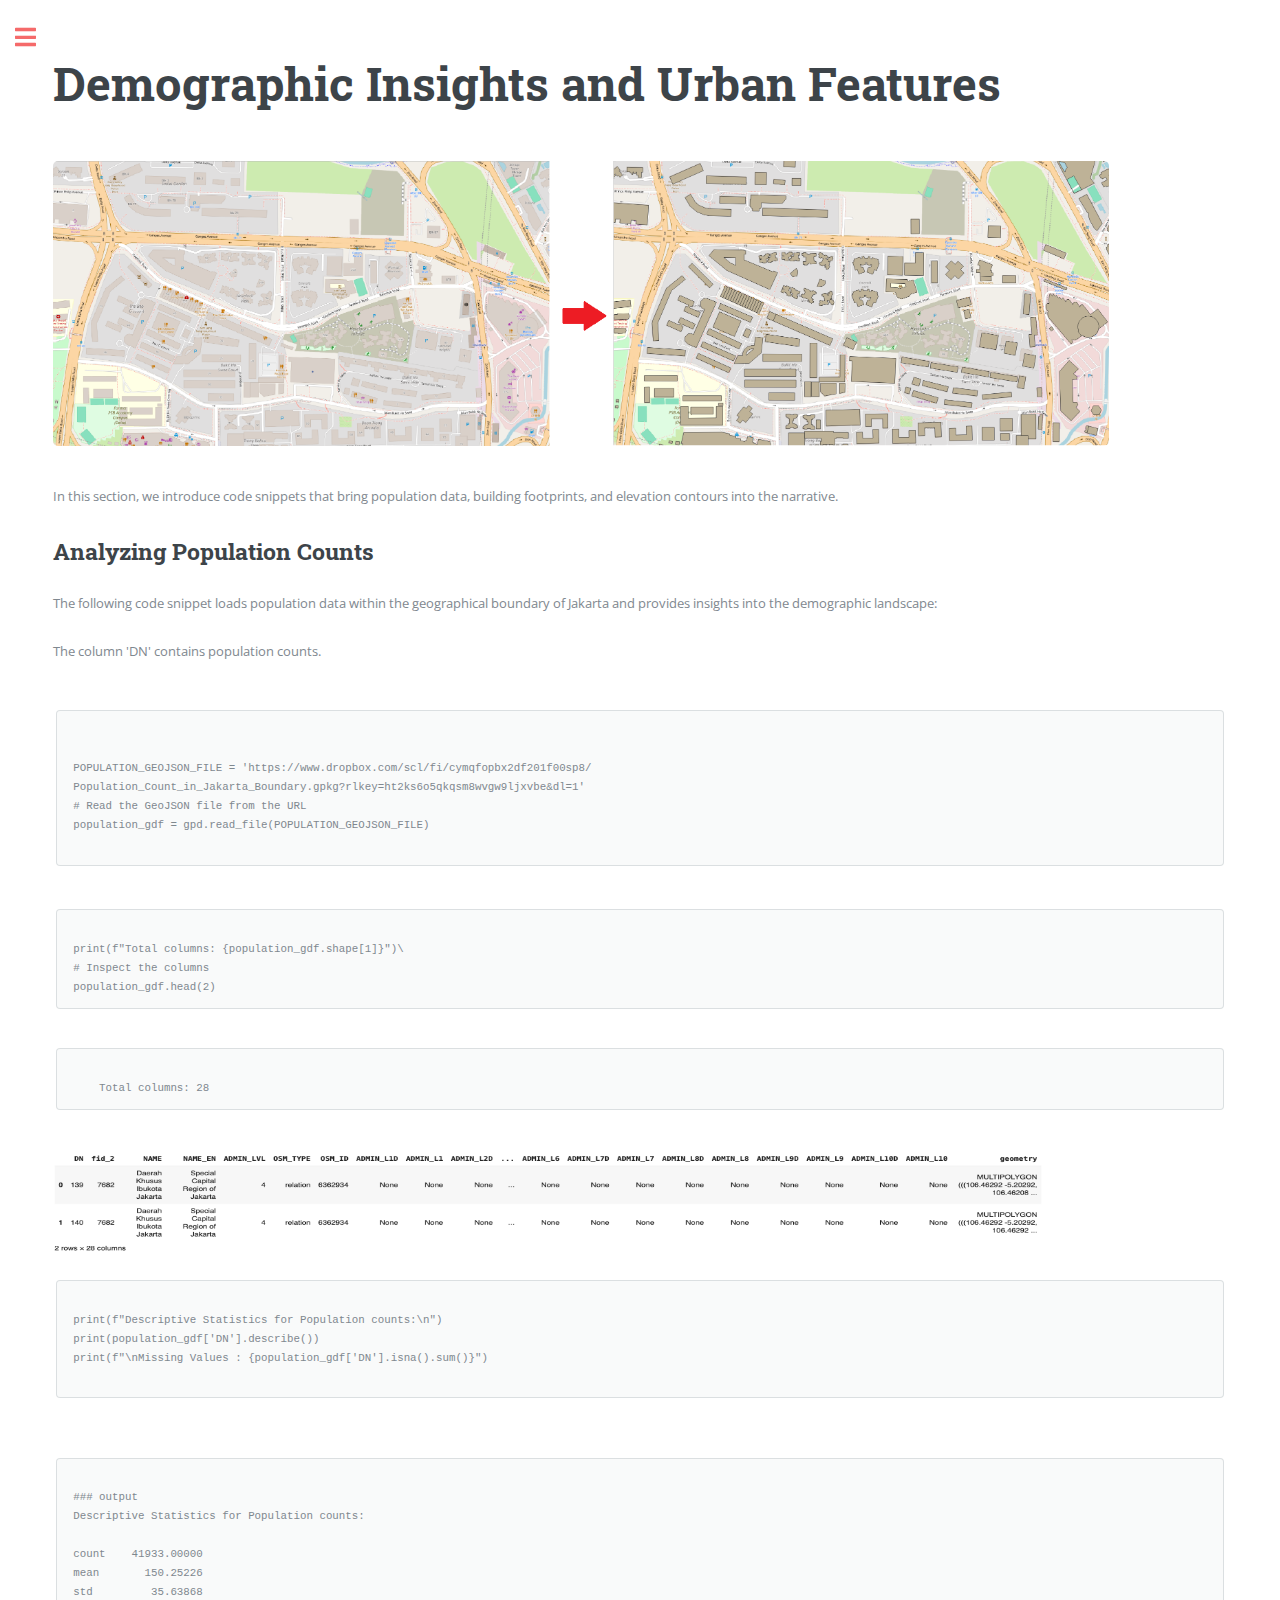
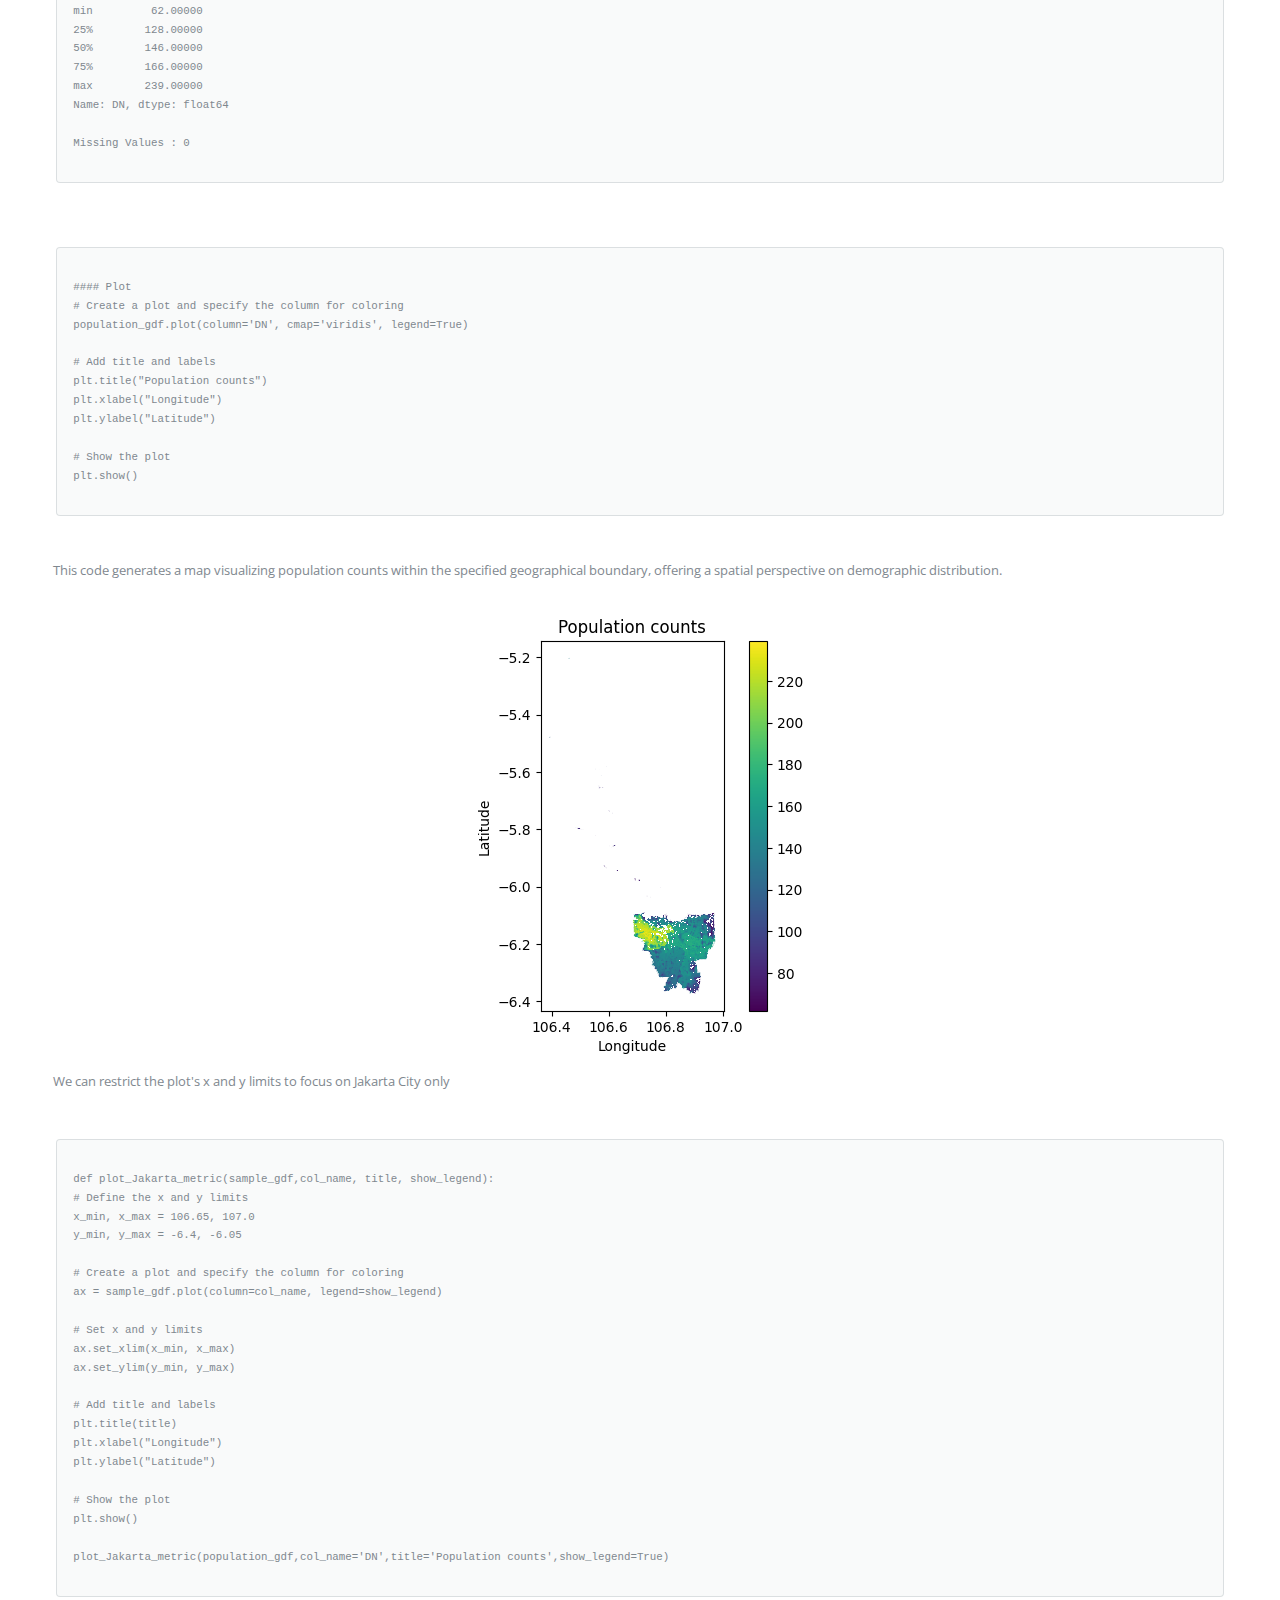
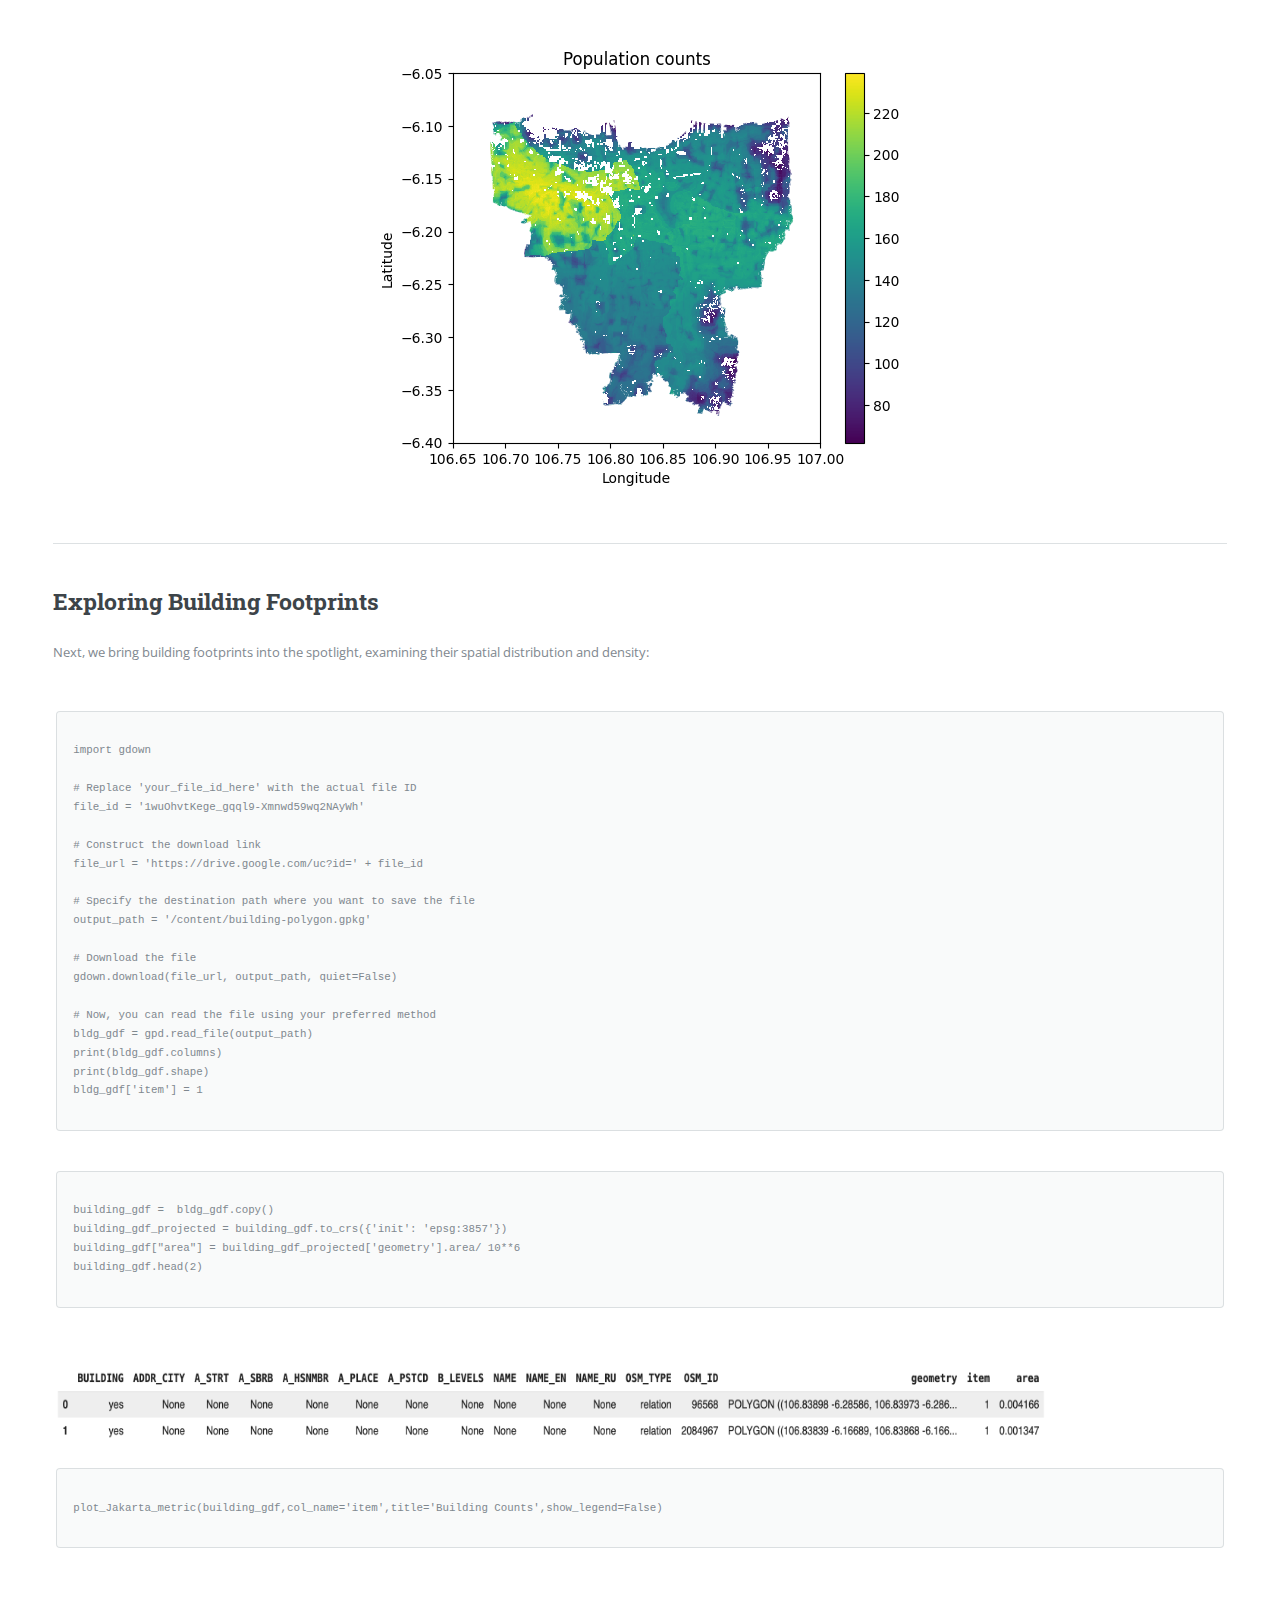
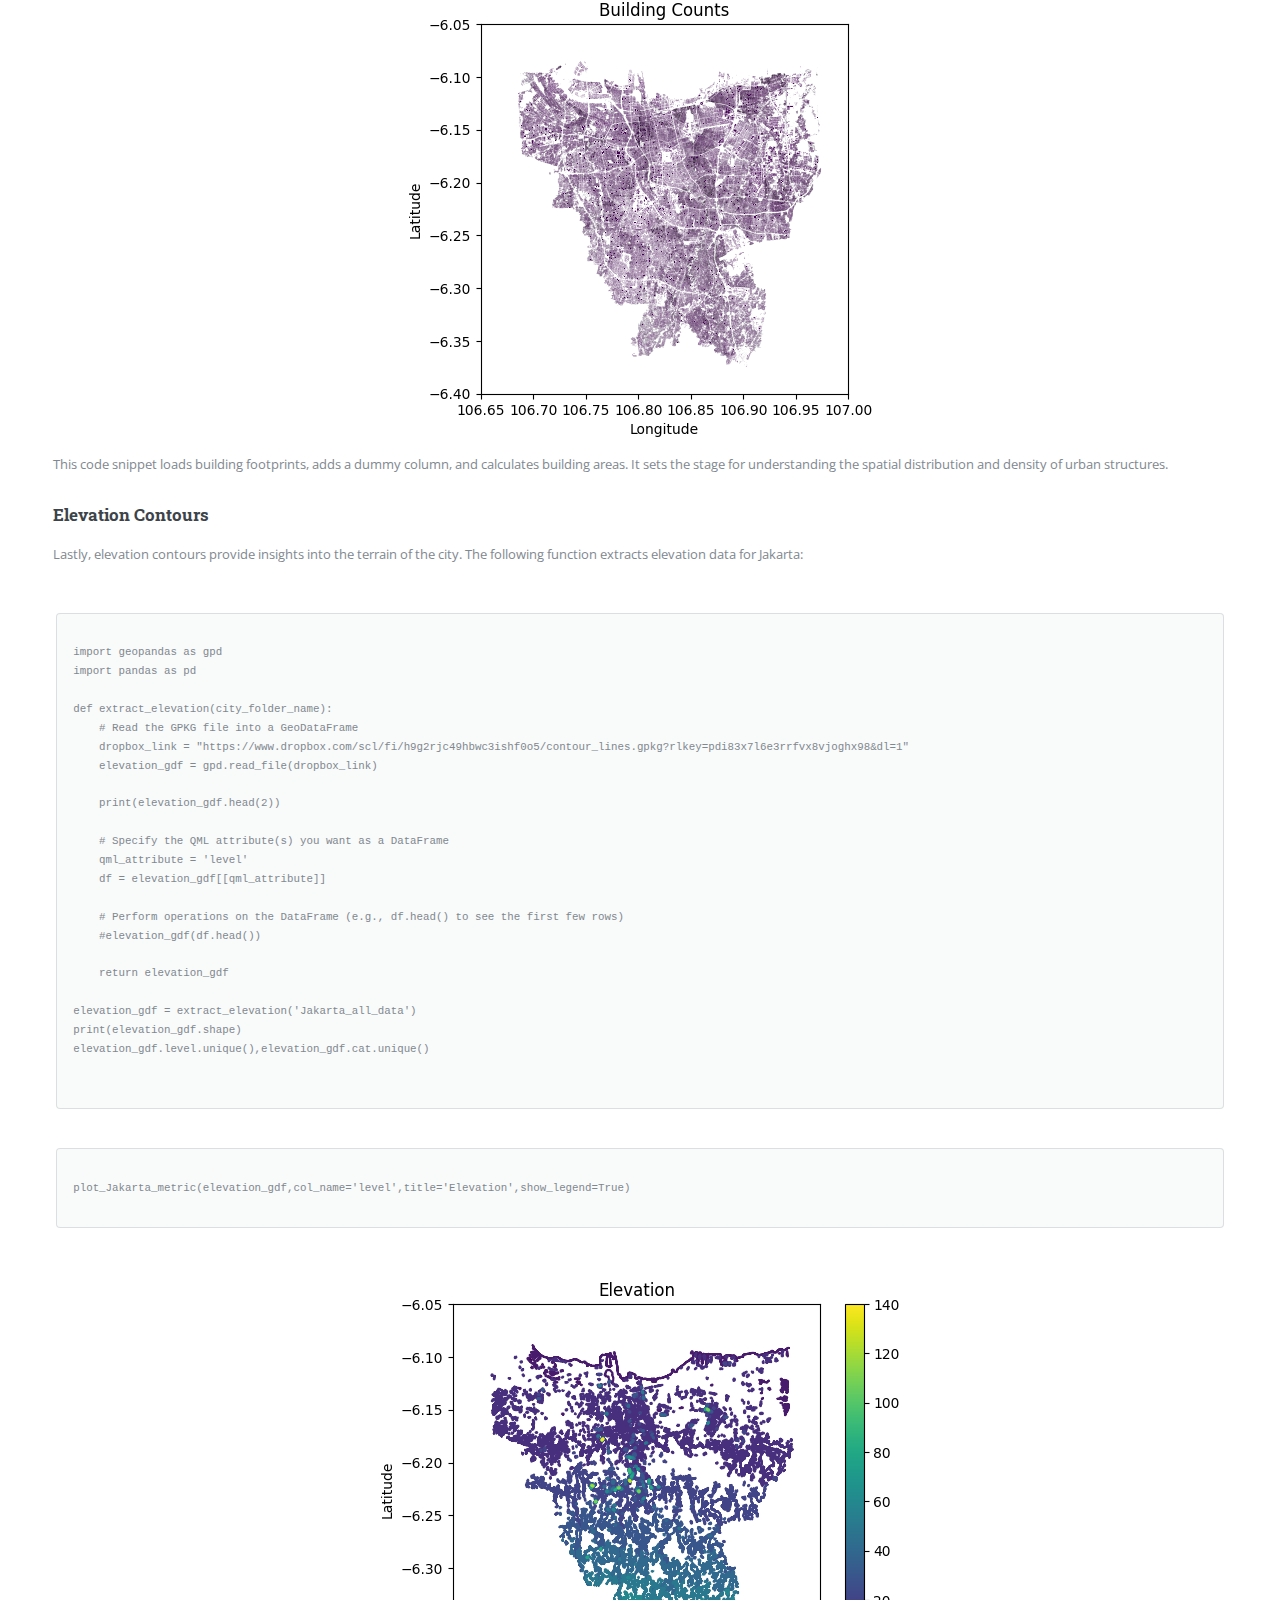
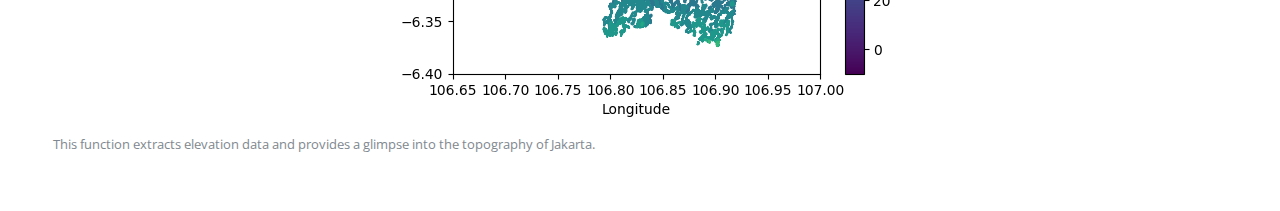
==== commit 7bdba193: "Update demographic_insights.html" ====
--- a/demographic_insights.html
+++ b/demographic_insights.html
@@ -30,7 +30,7 @@
 										<h1>Demographic Insights and Urban Features</h1>
 									</header>
 
-									<span class="image main"><img src="Picture3.png" alt="" style="width: 100%;" /></span>
+									<span class="image main"><img src="Picture3.png" alt="" style="width: 90%;" /></span>
 
 
                                     <p>In this section, we introduce code snippets that bring population data, building footprints, and elevation contours into the narrative. </p>
